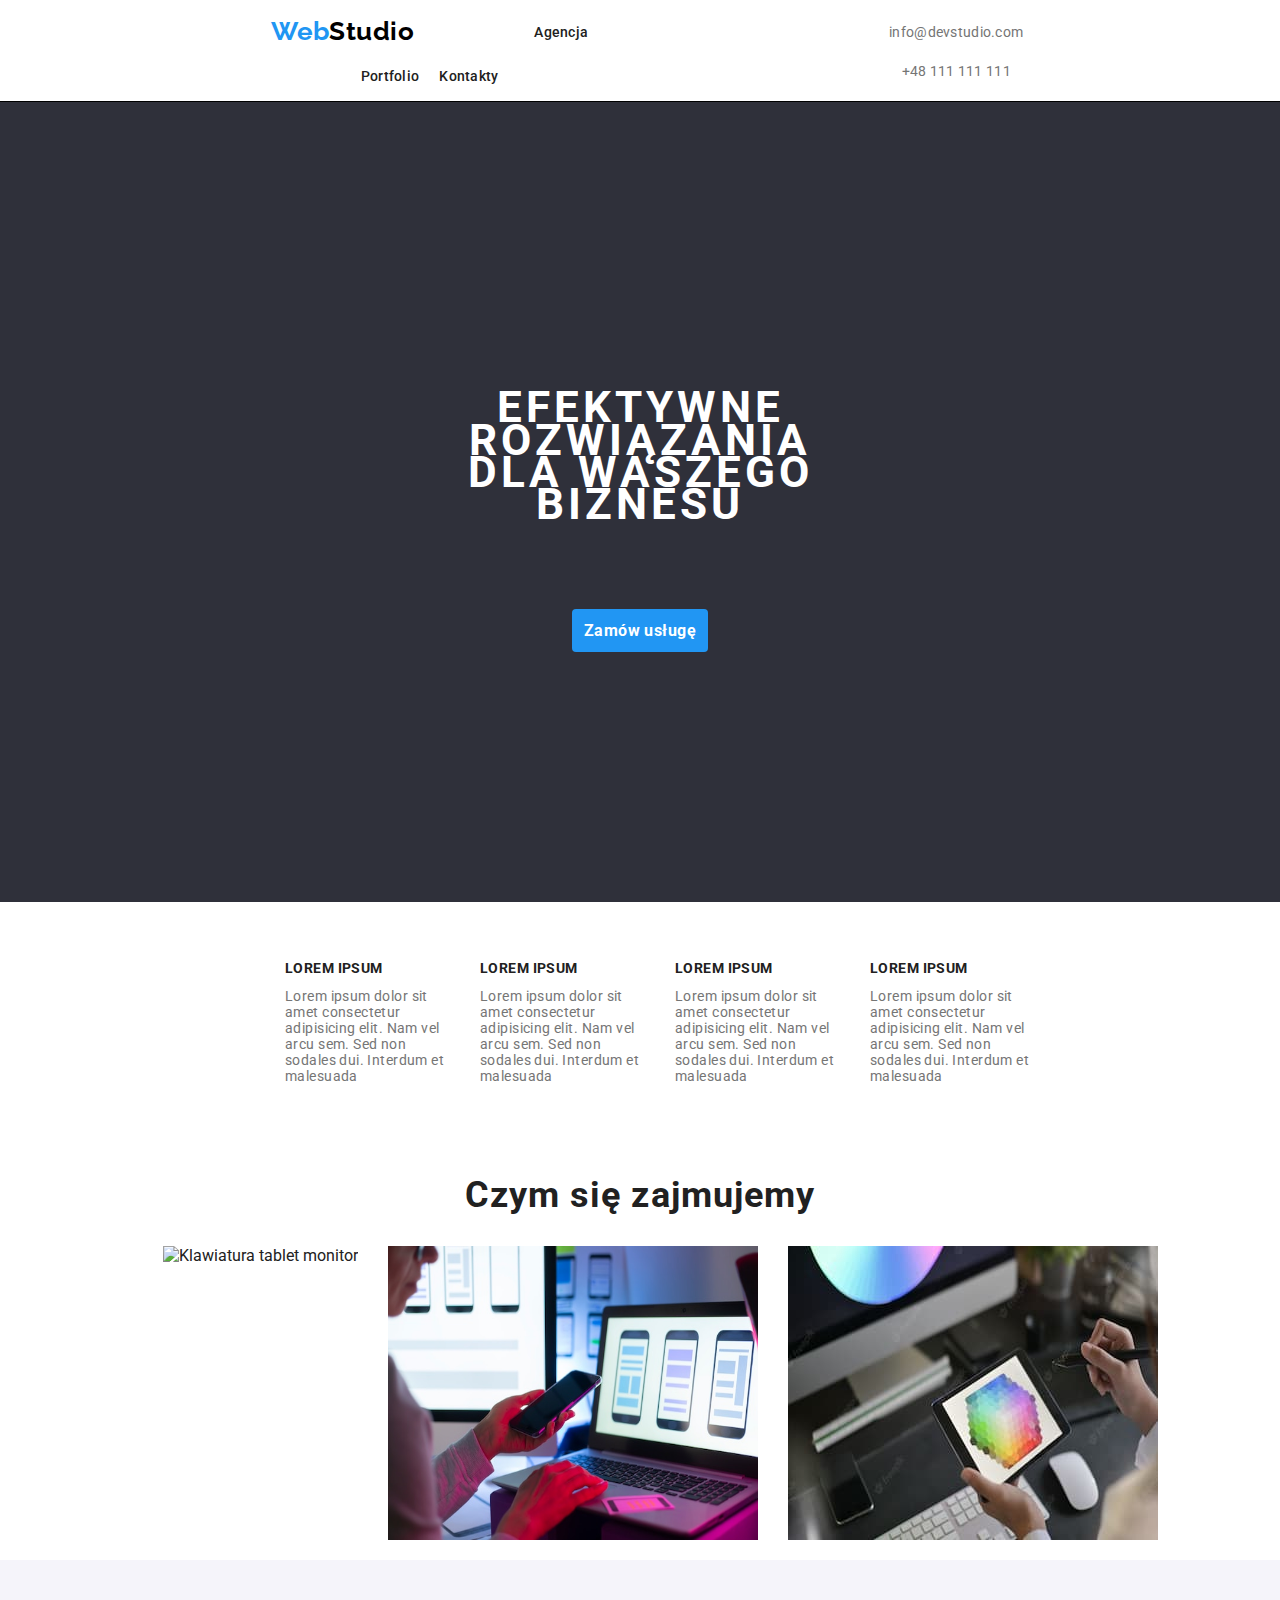
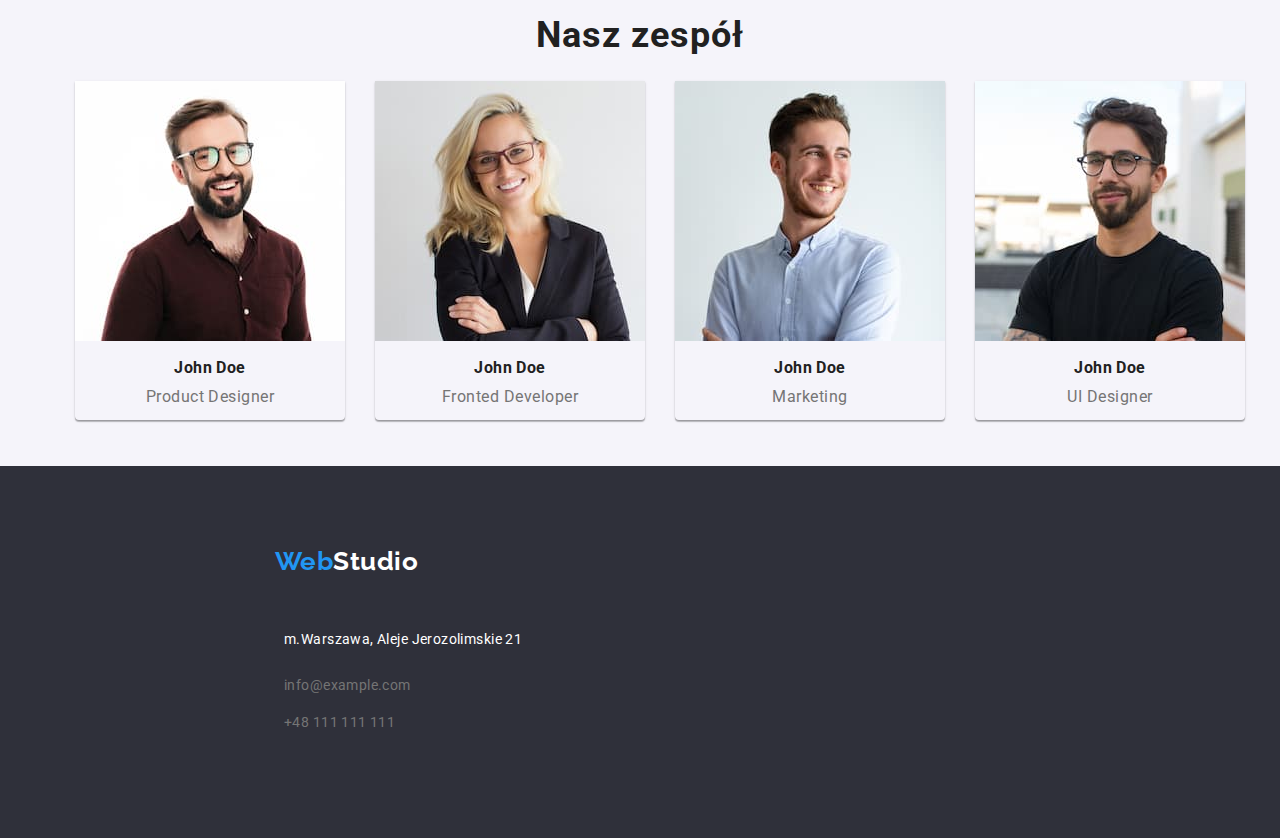
==== index.html @ e56acc0c "Add files via upload" ====
<!DOCTYPE html>
<html lang="pl">
<head>
    <meta charset="UTF-8">
    <meta http-equiv="X-UA-Compatible" content="IE=edge">
    <meta name="viewport" content="width=device-width, initial-scale=1.0">
    <title>Strona główna</title>
    <link rel="stylesheet" href="./css/styles.css" />
<link rel="preconnect" href="https://fonts.googleapis.com">
<link rel="preconnect" href="https://fonts.gstatic.com" crossorigin>
<link href="https://fonts.googleapis.com/css2?family=Raleway:wght@700&family=Roboto:wght@400;500;700;900&display=swap" rel="stylesheet">
</head>
<body>
    <header class="headerclass">
        <ul>
            <li><a class="logoup" href="./index.html">
                   <span class="logoup1">Web</span>
                   <span class="logoup2">Studio</span>
                </a></li>         
            <li><a class="nolinkup11" href="Agencja">Agencja</a></li>
            <li><a class="nolinkup1" href="portfolio.html">Portfolio</a></li>
            <li><a class="nolinkup1" href="kontakty">Kontakty</a></li>
        </ul>
        <ul class="logoright">
            <li><a class="nolinkup2" href="mailto:info@devstudio.com">info@devstudio.com</a></li>
            <li><a class="nolinkup2" href="tel:+48 111 111 111">+48 111 111 111</a></li>
        </ul>
    </header>
    <main>
        <section class="title">
            <div>
                <h1>efektywne rozwiązania dla waszego biznesu</h1>
            </div>
            <div>
                <button type="button">Zamów usługę</button>
            </div>
        </section>
        <section class="lorem">
            <h2>Lorem</h2>
            <ul>
            <li>
                <h3>Lorem ipsum</h3>
                    <p>Lorem ipsum dolor sit amet consectetur adipisicing elit.
                        Nam vel arcu sem. Sed non sodales dui. Interdum et malesuada</p>
            </li>
            <li>
                <h3>Lorem ipsum</h3>
                    <p>Lorem ipsum dolor sit amet consectetur adipisicing elit.
                        Nam vel arcu sem. Sed non sodales dui. Interdum et malesuada</p>
            </li>
            <li>
                <h3>Lorem ipsum</h3>
                    <p>Lorem ipsum dolor sit amet consectetur adipisicing elit.
                         Nam vel arcu sem. Sed non sodales dui. Interdum et malesuada</p>
            </li>
            <li>
                <h3>Lorem ipsum</h3>
                    <p>Lorem ipsum dolor sit amet consectetur adipisicing elit.
                        Nam vel arcu sem. Sed non sodales dui. Interdum et malesuada</p>
            </li>
        </ul>
        </section>
        <section class="imagin">
            <h2>Czym się zajmujemy</h2>
        <ul>
            <li>
                <img
                src="images/pic1.jpg"
                alt="Klawiatura tablet monitor"
                width="370"
                height="294"
        
        />
            </li>
            <li>
                <img
                src="images/pic2.jpg"
                alt="smartfon laptop"
                width="370"
                height="294"
        
        />
            </li>
            <li>
                <img
                src="images/pic3.jpg"
                alt="tablet"
                width="370"
                height="294"
        
        />
            </li>
        </ul>
        </section>
        <section class="teamlist">
            <h2>Nasz zespół</h2>
        <ul>
            <li>
                <img src="images/img1.jpg" 
                    alt="mężczyzna" 
                    width="270"
                    height="260"                  
                    />
                <h3>John Doe</h3>
                <p>Product Designer</p>
            </li>
            <li>
                    <img src="images/img2.jpg" 
                        alt="kobieta" 
                        width="270"
                        height="260"                  
                        />
                    <h3>John Doe</h3>
                    <p>Fronted Developer</p>
            </li>
            <li>
                <img src="images/img3.jpg" 
                    alt="mężczyzna" 
                    width="270"
                    height="260"                  
                    />
                <h3>John Doe</h3>
                <p>Marketing</p>
            </li>
            <li>
                <img src="images/img4.jpg" 
                    alt="mężczyzna" 
                    width="270"
                    height="260"                  
                    />
                <h3>John Doe</h3>
                <p>UI Designer</p>
            </li>
        </ul>
        </section>
    </main>
    
    <footer class="foot">
             <a class="logoup logodown" 
                href="./index.html">
                <span class="logoup1">Web</span>
                <span class="logoup3">Studio</span>
             </a>
        <ul class="logodown2">
            <li><address><p class="addres">m.Warszawa, Aleje Jerozolimskie 21</p></address></li>
            <li><a class="nolinke" href="mailto:info@example.com">info@example.com</a></li>
            <li><a class="nolink" href="tel:+48 111 111 111">+48 111 111 111</a></li>
        </ul>    
    </footer>
</body>
</html>
---- css/styles.css ----
/* body */
/* font-family: 'Raleway', sans-serif; */
/* font-family: 'Roboto', sans-serif; */

body {
    font-family: 'Roboto', sans-serif;
    color: #212121;
    margin: 0;
}


                                        /* header */
header {
    border-bottom: #000000 solid 1px;
}
.headerclass {
    display: flex;
    background-color: #FFFFFF;
    justify-content: space-between;
    align-items: center;
}


.headerclass ul {
    display: flex;
    flex-wrap: wrap;
    list-style: none;
    justify-content: center;
    gap: 20px;
    align-items: center;
    margin-left: 215px;
}
.logoright {
    margin-right: 227px;
}
.logoup {
    font-family: 'Raleway', sans-serif;
    font-size: 26px;
    font-weight: 700;
    text-decoration: none;
    letter-spacing: 0.03rem;
    display: flex;
}
.logoup li {
    text-decoration: none;
}
.logoup1 {
    color: #2196F3;
}
.logoup2 {
    color: #000000;
}
.nolinkup11 {
    margin-left: 100px;
    text-decoration: none;
    color: #212121;
    font-weight: 500;
    font-size: 14px;
    line-height: 0.875px;
    /* line-height: 16px; */
    letter-spacing: 0.02em;

}
.nolinkup1 {
    text-decoration: none;
    color: #212121;
    font-weight: 500;
    font-size: 14px;
    line-height: 0.875px;
    /* line-height: 16px; */
    letter-spacing: 0.02em;
}
.nolinkup2 {
    text-decoration: none;
    color: #757575;
    font-size: 500;
    font-size: 14px;
    line-height: 0.875;
    /* line-height: 16px; */
    letter-spacing: 0.02em;
}
.nolinkup1:hover {
    color: #2196F3;
}
.nolinkup2:hover {
    color: #2196F3;
}

                                    /* FOOTER */

.foot {
    background-color: #2F303A;
    height: 252px;
    padding: 60px;
}
.logodown {
    padding-top: 20px;
    padding-bottom: 20px;
    margin-left: 215px;
}

/* footer a {
   
} */
.foot ul {
    list-style: none;
}
.logoup3 {
    color: #ffffff;
}
.logodown2 {
    margin-left: 215px;
    padding-inline-start: 0;
}
.logodown2 li {
    padding: 9px;
}
.addres {
    color: #FFFFFF;
    font-style: normal;
    font-size: 14px;
    line-height: 0.583;
    /* line-height: 24px; */
    letter-spacing: 0.03em;
}
.nolinke {
    color: #757575;
    font-size: 14px;
    line-height: 0.583;
    /* line-height: 24px; */
    letter-spacing: 0.03em;
    text-decoration: none;
}
.nolink {
    text-decoration: none;
    color: #757575;
    font-size: 14px;
    line-height: 0.583;
    /* line-height: 24px; */
    letter-spacing: 0.03em;
}

                                        /* MAIN */
                                        /* INDEX */
.title {
    background-color: #2F303A;
    justify-content: center;
    text-align: center;
    /* width: 1600px; */
    height: 600px;
    padding-top: 200px;
    
}

.title h1 {
    text-transform: uppercase;
    letter-spacing: 0.25rem;
    /* line-height: 60px; */
    font-size: 44px;
    line-height: 0.73;
    color: #FFFFFF; 
    padding:60px 452px 60px 452px;
    
    /* flex-direction: row;
    text-align:justify; */
    
}
.title button {
    font-size: 16px;
    font-weight: 700;
    color:#FFFFFF;
    background-color: #2196F3;
    cursor: pointer;
    padding: 12px;
    border-radius: 4px;  
    border: none;
    letter-spacing: 0.03em;
    font-family: inherit;
}
                                /* LOREM */
.lorem {
    padding: 30px;
    margin-left: 215px;
    margin-right: 215px;

}
.lorem h2 {
    display: none;
}
.lorem h3 {
    font-size:14px;
    line-height: 0.875;
    /* line-height: 16px; */
    letter-spacing: 0.03em;
    text-transform: uppercase;
}
.lorem ul {
    display: flex;
    text-align: left;
    gap:30px;
    list-style: none;
}
.lorem p {
    color: #757575;
    font-size: 14px;
    letter-spacing: 0.03em;
}

                                /* 2 sekcja */
.imagin {
    text-align: center;
}
.imagin h2 {
    font-size: 36px;
    line-height: 42px;
    letter-spacing: 0.03em;
}
.imagin ul {
    display: flex;
    justify-content: center;
    flex-wrap: wrap;
    gap: 30px;
    list-style: none;
}
                                /* 3 sekcja */
.teamlist {
    background-color: #F5F4FA;
    padding: 30px;
}
.teamlist h2 {
    font-size: 36px;
    line-height: 0.857;
    /* line-height: 42px; */
    letter-spacing: 0.03em;
}
.teamlist ul {
    display: flex;
    justify-content: center;
    text-align: center;
    flex-wrap: wrap;
    gap: 30px;
    list-style: none;
}
.teamlist li {
    box-shadow: 0px 1px 3px rgba(0, 0, 0, 0.12), 0px 1px 1px rgba(0, 0, 0, 0.14), 0px 2px 1px rgba(0, 0, 0, 0.2);
    border-radius: 0px 0px 4px 4px;
}
.teamlist h2 {
    text-align: center;
}
.teamlist h3 {
    font-size: 16px;
    line-height: 0.842;
    /* line-height: 19px; */
    letter-spacing: 0.03em;
}
.teamlist p {
    font-size: 16px;
    line-height: 0.842;
    /* line-height: 19px; */
    letter-spacing: 0.03em;
    color:#757575;
}

                                        /* PORTFOLIO */
.bsection ul {
    display: flex;
    justify-content: center;
    gap: 10px;
    list-style: none;
    padding-top: 80px;
    padding-bottom: 20px;
}
.bsection button {
    font-weight: 500;
    cursor: pointer;
    background-color: #F5F4FA;
    padding: 12px;
    border-radius: 4px;  
    border: none;
    letter-spacing: 0.03em;
    font-family: inherit;
    font-size: 16px;
    line-height: 0.615;
    /* line-height: 26px; */
}
.bsection button:hover {
    background-color: #2196F3;
    color: #FFFFFF;
}
.wrap {
    display: flex;
    /* flex-direction: row; */
    justify-content: center;
    flex-wrap: wrap;
    gap:30px;
    list-style: none;
    padding: 40px 215px 50px 215px;
    /* padding-top: 40px;
    padding-left: 215px;
    padding-right: 215px;
    padding-bottom: 40px; */
}
.wrap li {
    background-color: #ffffff;
    border: 1px solid #EEEEEE;
}
.wrap img {
    background-color: #eeeeee;
}
.wrap h3 {
    margin-left: 30px;
    font-size: 18px;
    /* line-height: 36px; */
    line-height: 0.5;
    letter-spacing: 0.06em;
}
.wrap p {
    margin-left: 30px;
    color: #757575;
    font-size: 16px;
    line-height: 0.533;
    /* line-height: 30px; */
    letter-spacing: 0.03em;
}
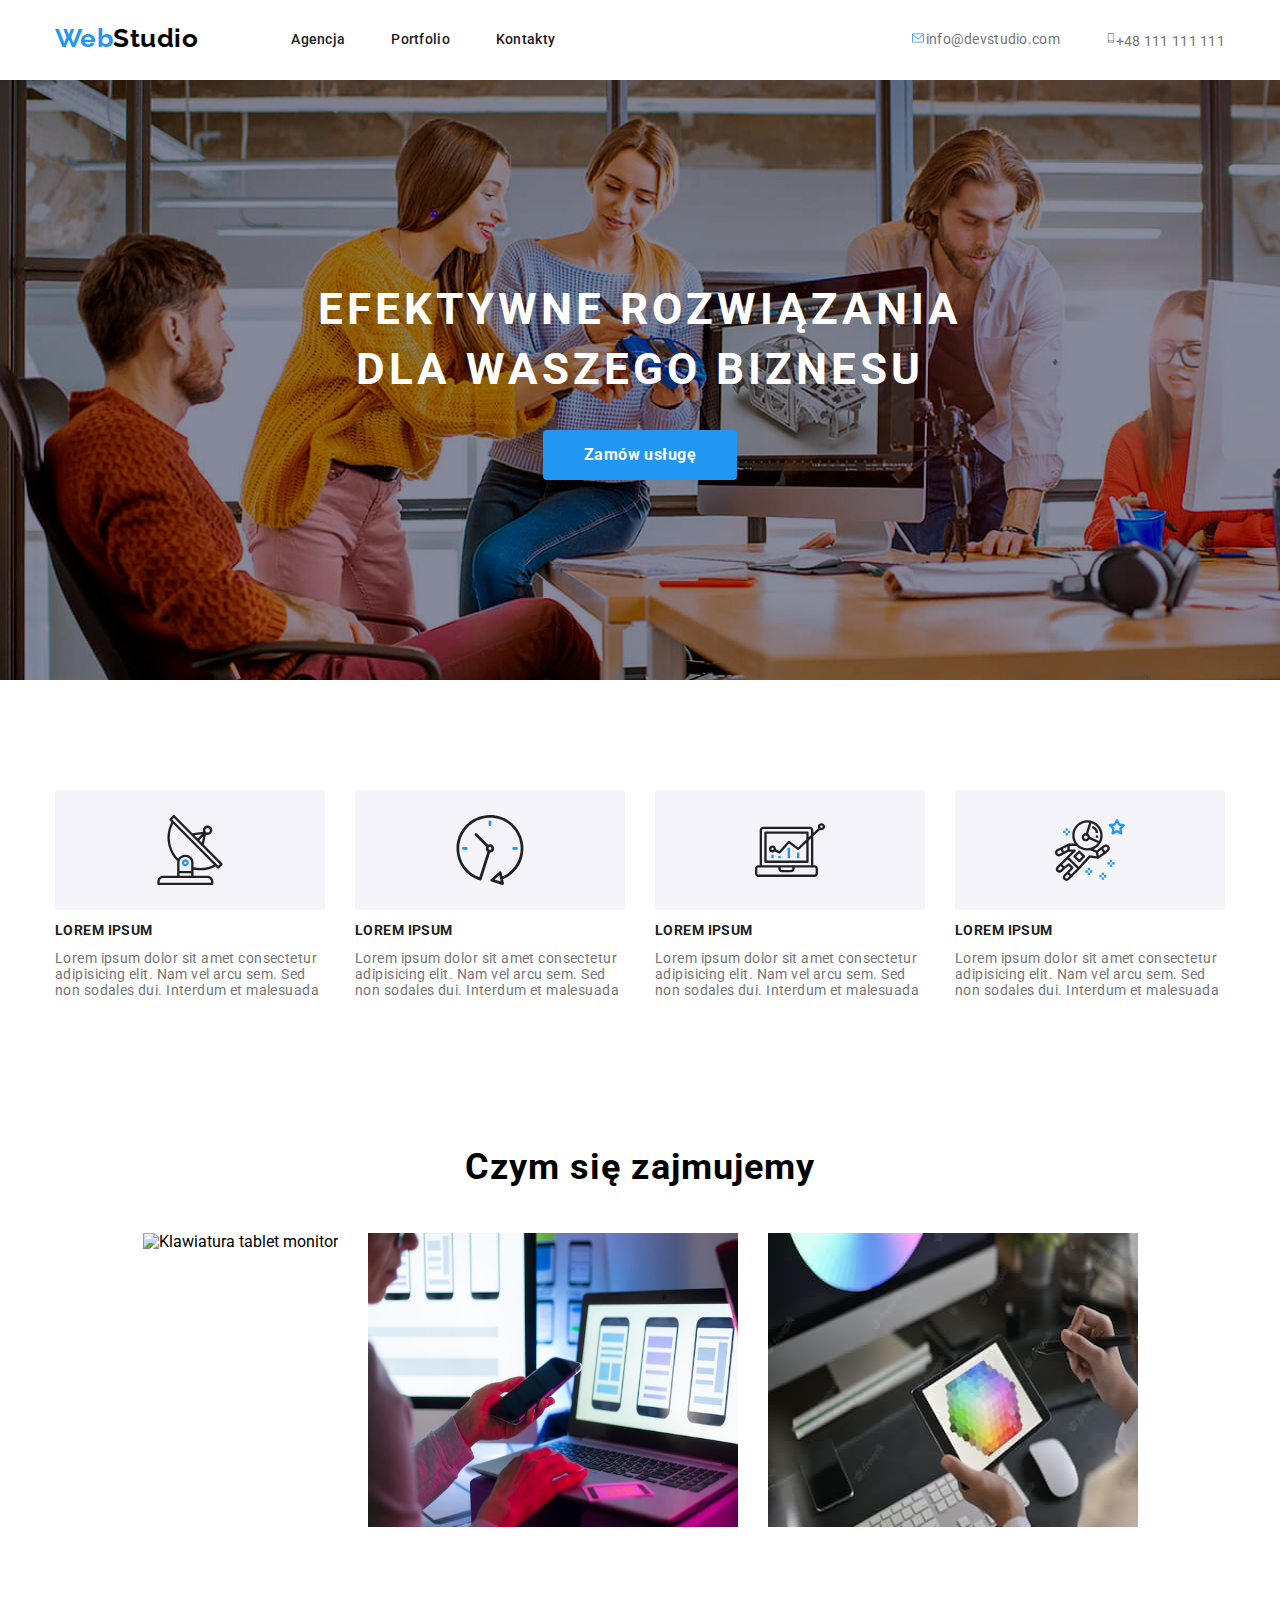
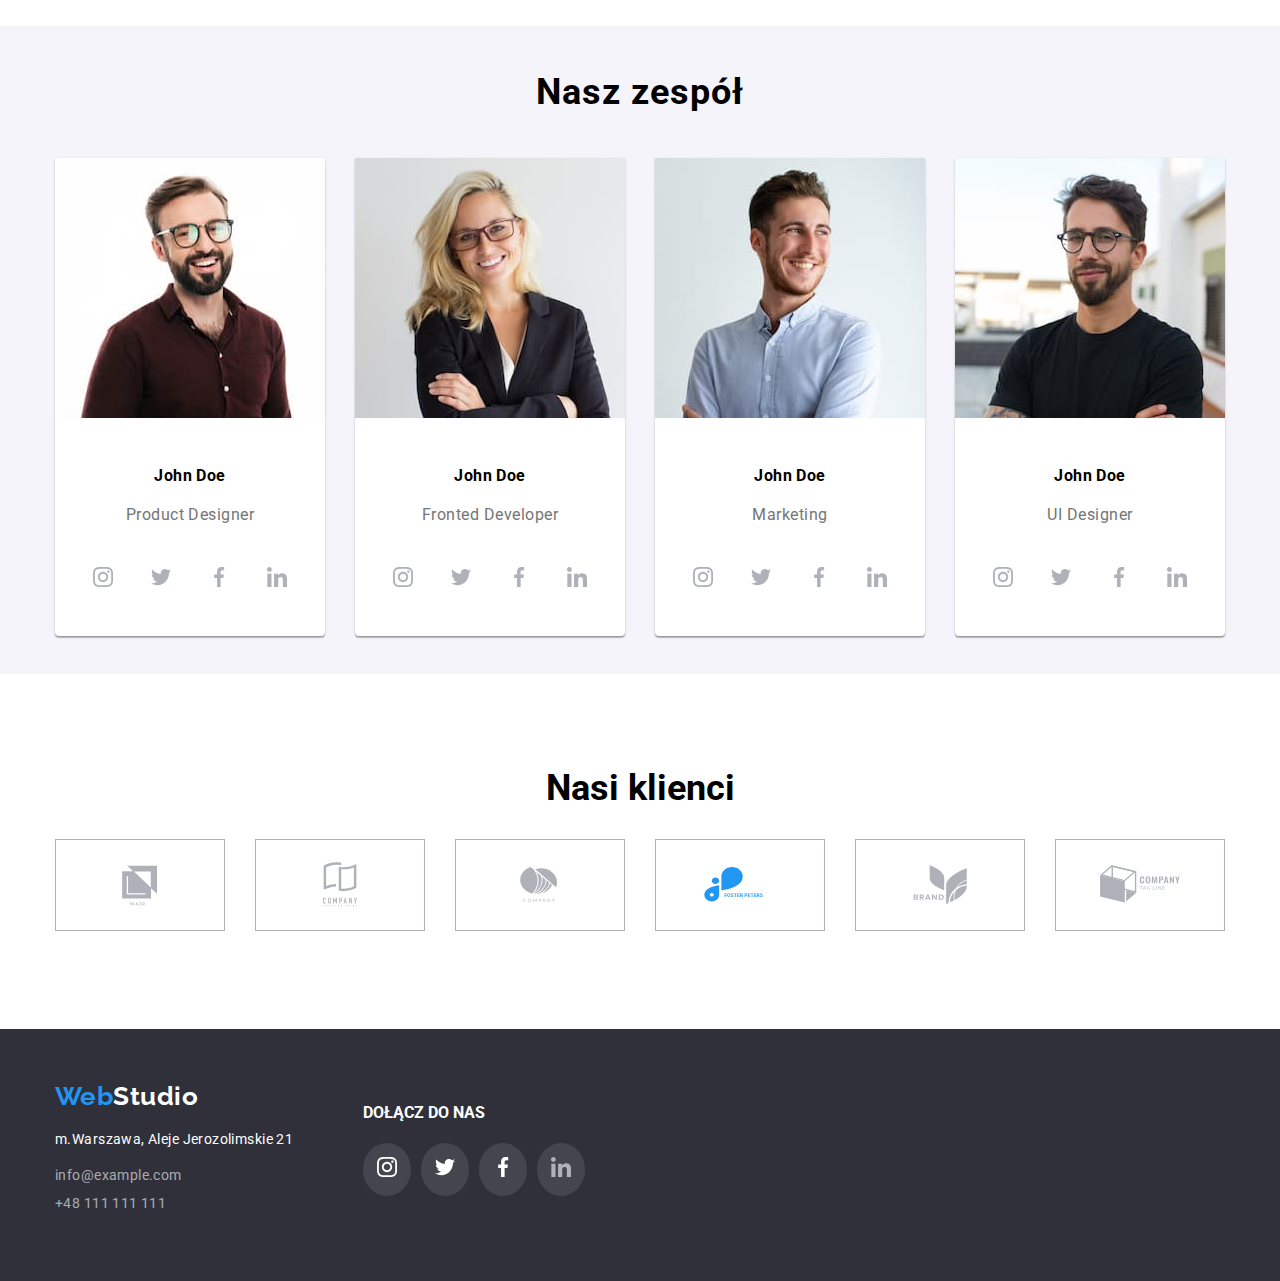
==== commit 476c85d3: "Add files via upload" ====
--- a/index.html
+++ b/index.html
@@ -5,147 +5,240 @@
     <meta http-equiv="X-UA-Compatible" content="IE=edge">
     <meta name="viewport" content="width=device-width, initial-scale=1.0">
     <title>Strona główna</title>
+    <link rel="stylesheet" href="https://cdnjs.cloudflare.com/ajax/libs/modern-normalize/1.0.0/modern-normalize.min.css"/>
     <link rel="stylesheet" href="./css/styles.css" />
 <link rel="preconnect" href="https://fonts.googleapis.com">
 <link rel="preconnect" href="https://fonts.gstatic.com" crossorigin>
 <link href="https://fonts.googleapis.com/css2?family=Raleway:wght@700&family=Roboto:wght@400;500;700;900&display=swap" rel="stylesheet">
 </head>
-<body>
-    <header class="headerclass">
-        <ul>
-            <li><a class="logoup" href="./index.html">
-                   <span class="logoup1">Web</span>
-                   <span class="logoup2">Studio</span>
-                </a></li>         
-            <li><a class="nolinkup11" href="Agencja">Agencja</a></li>
-            <li><a class="nolinkup1" href="portfolio.html">Portfolio</a></li>
-            <li><a class="nolinkup1" href="kontakty">Kontakty</a></li>
-        </ul>
-        <ul class="logoright">
-            <li><a class="nolinkup2" href="mailto:info@devstudio.com">info@devstudio.com</a></li>
-            <li><a class="nolinkup2" href="tel:+48 111 111 111">+48 111 111 111</a></li>
-        </ul>
-    </header>
-    <main>
-        <section class="title">
-            <div>
-                <h1>efektywne rozwiązania dla waszego biznesu</h1>
-            </div>
-            <div>
-                <button type="button">Zamów usługę</button>
-            </div>
-        </section>
-        <section class="lorem">
-            <h2>Lorem</h2>
-            <ul>
-            <li>
-                <h3>Lorem ipsum</h3>
-                    <p>Lorem ipsum dolor sit amet consectetur adipisicing elit.
-                        Nam vel arcu sem. Sed non sodales dui. Interdum et malesuada</p>
-            </li>
-            <li>
-                <h3>Lorem ipsum</h3>
-                    <p>Lorem ipsum dolor sit amet consectetur adipisicing elit.
-                        Nam vel arcu sem. Sed non sodales dui. Interdum et malesuada</p>
-            </li>
-            <li>
-                <h3>Lorem ipsum</h3>
-                    <p>Lorem ipsum dolor sit amet consectetur adipisicing elit.
-                         Nam vel arcu sem. Sed non sodales dui. Interdum et malesuada</p>
-            </li>
-            <li>
-                <h3>Lorem ipsum</h3>
-                    <p>Lorem ipsum dolor sit amet consectetur adipisicing elit.
-                        Nam vel arcu sem. Sed non sodales dui. Interdum et malesuada</p>
-            </li>
-        </ul>
-        </section>
-        <section class="imagin">
-            <h2>Czym się zajmujemy</h2>
-        <ul>
-            <li>
-                <img
-                src="images/pic1.jpg"
-                alt="Klawiatura tablet monitor"
-                width="370"
-                height="294"
-        
-        />
-            </li>
-            <li>
-                <img
-                src="images/pic2.jpg"
-                alt="smartfon laptop"
-                width="370"
-                height="294"
-        
-        />
-            </li>
-            <li>
-                <img
-                src="images/pic3.jpg"
-                alt="tablet"
-                width="370"
-                height="294"
-        
-        />
-            </li>
-        </ul>
-        </section>
-        <section class="teamlist">
-            <h2>Nasz zespół</h2>
-        <ul>
-            <li>
-                <img src="images/img1.jpg" 
-                    alt="mężczyzna" 
-                    width="270"
-                    height="260"                  
-                    />
-                <h3>John Doe</h3>
-                <p>Product Designer</p>
-            </li>
-            <li>
-                    <img src="images/img2.jpg" 
-                        alt="kobieta" 
-                        width="270"
-                        height="260"                  
-                        />
-                    <h3>John Doe</h3>
-                    <p>Fronted Developer</p>
-            </li>
-            <li>
-                <img src="images/img3.jpg" 
-                    alt="mężczyzna" 
-                    width="270"
-                    height="260"                  
-                    />
-                <h3>John Doe</h3>
-                <p>Marketing</p>
-            </li>
-            <li>
-                <img src="images/img4.jpg" 
-                    alt="mężczyzna" 
-                    width="270"
-                    height="260"                  
-                    />
-                <h3>John Doe</h3>
-                <p>UI Designer</p>
-            </li>
-        </ul>
-        </section>
-    </main>
-    
-    <footer class="foot">
-             <a class="logoup logodown" 
-                href="./index.html">
-                <span class="logoup1">Web</span>
-                <span class="logoup3">Studio</span>
-             </a>
-        <ul class="logodown2">
-            <li><address><p class="addres">m.Warszawa, Aleje Jerozolimskie 21</p></address></li>
-            <li><a class="nolinke" href="mailto:info@example.com">info@example.com</a></li>
-            <li><a class="nolink" href="tel:+48 111 111 111">+48 111 111 111</a></li>
-        </ul>    
-    </footer>
+<body>   
+     <header>
+        <section class="headcont">
+            <div class="container">
+                <div class="headerdiv">
+                    <div class="headdiv">
+                        <nav class="head1">
+                            <a class="logoup nolink" href="./index.html">
+                                <span class="logoup11">Web</span>
+                                <span class="logoup12">Studio</span>
+                            </a>
+                            <ul>             
+                                <li><a class="logoup2 nolink" href="Agencja">Agencja</a></li>
+                                <li><a class="logoup2 nolink" href="portfolio.html">Portfolio</a></li>
+                                <li><a class="logoup2 nolink" href="kontakty">Kontakty</a></li>
+                            </ul>
+                        </nav>
+                    </div>
+                    <div class="headdiv">
+                        <nav class="head2">
+                            <ul class="head2list">
+                                <li><svg width="16px" height="12px"><use href="./images/icons.svg#icon-envelope"></use></svg><a class="logoup3 nolink" href="mailto:info@devstudio.com">info@devstudio.com</a></li>
+                                <li><svg width="10px" height="16px"><use href="./images/icons.svg#icon-smartphone"></use></svg><a class="logoup3 nolink" href="tel:+48 111 111 111">+48 111 111 111</a></li>
+                            </ul>
+                        </nav>
+                    </div>
+                </div>
+            </div>
+        </section>
+     </header>
+     <main>
+        <section class="sec1">
+            <div class="container">
+                <div class="div1sec1">
+                    <div class="div1box">
+                        <h1>efektywne rozwiązania dla waszego biznesu</h1>
+                        <button type="button">Zamów usługę</button>
+                    </div>
+                </div>
+            </div>
+        </section>
+        <section class="loremlistcont">
+            <div class="container">
+                <div class="loremlist">
+                    <h2>h2niewidocznyh2</h2>
+                    <ul>
+                        <li>
+                            <div class="lorembox">
+                                <svg width="70px" height="70px"><use href="./images/icons.svg#icon-antenna"></use></svg>
+                            </div>
+                            <h3>Lorem ipsum</h3>
+                            <p>Lorem ipsum dolor sit amet consectetur adipisicing elit.
+                                Nam vel arcu sem. Sed non sodales dui. Interdum et malesuada</p>
+                        </li>
+                        <li>
+                            <div class="lorembox">
+                                <svg width="70px" height="70px"><use href="./images/icons.svg#icon-clock"></use></svg>
+                            </div>
+                            <h3>Lorem ipsum</h3>
+                            <p>Lorem ipsum dolor sit amet consectetur adipisicing elit.
+                                Nam vel arcu sem. Sed non sodales dui. Interdum et malesuada</p>
+                        </li>
+                        <li>
+                            <div class="lorembox">
+                                <svg width="70px" height="70px"><use href="./images/icons.svg#icon-diagram"></use></svg>
+                            </div>
+                            <h3>Lorem ipsum</h3>
+                            <p>Lorem ipsum dolor sit amet consectetur adipisicing elit.
+                                Nam vel arcu sem. Sed non sodales dui. Interdum et malesuada</p>
+                        </li>
+                        <li>
+                            <diV class="lorembox">
+                                <svg width="70px" height="70px"><use href="./images/icons.svg#icon-astronaut"></use></svg>
+                            </diV>
+                            <h3>Lorem ipsum</h3>
+                            <p>Lorem ipsum dolor sit amet consectetur adipisicing elit.
+                                Nam vel arcu sem. Sed non sodales dui. Interdum et malesuada</p>
+                        </li>
+                    </ul>
+                </div>
+            </div>
+        </section>
+        <section class="loremimg">
+            <div class="container">
+                <div class="loremimgdiv">
+                    <h2>Czym się zajmujemy</h2>
+                    <ul>
+                        <li>
+                            <img
+                            src="images/pic1.jpg"
+                            alt="Klawiatura tablet monitor"
+                            width="370"
+                            height="294"
+                            />
+                        </li>
+                        <li>
+                            <img
+                            src="images/pic2.jpg"
+                            alt="smartfon laptop"
+                            width="370"
+                            height="294"
+                            />
+                        </li>
+                        <li>
+                            <img
+                            src="images/pic3.jpg"
+                            alt="tablet"
+                            width="370"
+                            height="294"
+                            />
+                        </li>
+                    </ul>
+                </div>
+            </div>
+        </section>
+        <section class="teamcont">
+            <div class="container">
+                <div class="teamdiv">
+                    <h2>Nasz zespół</h2>
+                    <ul class="teamdivdown">
+                        <li>
+                            <img src="images/img1.jpg" 
+                                alt="mężczyzna" 
+                                width="270"
+                                height="260"                  
+                            />
+                            <h3>John Doe</h3>
+                            <p>Product Designer</p>
+                            <ul class="teamdivsvg">
+                                <li><svg width="20px" height="20px"><use href="./images/icons.svg#icon-instagram"></use></svg></li>
+                                <li><svg width="20px" height="20px"><use href="./images/icons.svg#icon-twitter"></use></svg></li>
+                                <li><svg width="20px" height="20px"><use href="./images/icons.svg#icon-facebook"></use></svg></li>
+                                <li><svg width="20px" height="20px"><use href="./images/icons.svg#icon-linkedin"></use></svg></li>
+                            </ul>
+                        </li>
+                        <li>
+                            <img src="images/img2.jpg" 
+                                alt="kobieta" 
+                                width="270"
+                                height="260"                  
+                            />
+                            <h3>John Doe</h3>
+                            <p>Fronted Developer</p>
+                            <ul class="teamdivsvg">
+                                <li><svg width="20px" height="20px"><use href="./images/icons.svg#icon-instagram"></use></svg></li>
+                                <li><svg width="20px" height="20px"><use href="./images/icons.svg#icon-twitter"></use></svg></li>
+                                <li><svg width="20px" height="20px"><use href="./images/icons.svg#icon-facebook"></use></svg></li>
+                                <li><svg width="20px" height="20px"><use href="./images/icons.svg#icon-linkedin"></use></svg></li>
+                            </ul>
+                        </li>
+                        <li>
+                            <img src="images/img3.jpg" 
+                                alt="mężczyzna" 
+                                width="270"
+                                height="260"                  
+                            />
+                            <h3>John Doe</h3>
+                            <p>Marketing</p>
+                            <ul class="teamdivsvg">
+                                <li><svg width="20px" height="20px"><use href="./images/icons.svg#icon-instagram"></use></svg></li>
+                                <li><svg width="20px" height="20px"><use href="./images/icons.svg#icon-twitter"></use></svg></li>
+                                <li><svg width="20px" height="20px"><use href="./images/icons.svg#icon-facebook"></use></svg></li>
+                                <li><svg width="20px" height="20px"><use href="./images/icons.svg#icon-linkedin"></use></svg></li>
+                            </ul>
+                        </li>
+                        <li>
+                            <img src="images/img4.jpg" 
+                                alt="mężczyzna" 
+                                width="270"
+                                height="260"                  
+                            />
+                            <h3>John Doe</h3>
+                            <p>UI Designer</p>
+                            <ul class="teamdivsvg">
+                                <li><svg width="20px" height="20px"><use href="./images/icons.svg#icon-instagram"></use></svg></li>
+                                <li><svg width="20px" height="20px"><use href="./images/icons.svg#icon-twitter"></use></svg></li>
+                                <li><svg width="20px" height="20px"><use href="./images/icons.svg#icon-facebook"></use></svg></li>
+                                <li><svg width="20px" height="20px"><use href="./images/icons.svg#icon-linkedin"></use></svg></li>
+                            </ul>
+                        </li>
+                    </ul>
+                </div>
+            </div>
+        </section>
+        <section class="castomerscont">
+            <div class="container">
+                <div class="castomerscontdiv">
+                    <h2>Nasi klienci</h2>
+                    <ul>
+                        <li><svg width="170px" height="92px"><use href="./images/icons.svg#logo1"></use></svg></li>
+                        <li><svg width="170px" height="92px"><use href="./images/icons.svg#icon-Logo2"></use></svg></li>
+                        <li><svg width="170px" height="92px"><use href="./images/icons.svg#icon-Logo3"></use></svg></li>
+                        <li><svg width="170px" height="92px"><use href="./images/icons.svg#icon-Logo4"></use></svg></li>
+                        <li><svg width="170px" height="92px"><use href="./images/icons.svg#icon-Logo5"></use></svg></li>
+                        <li><svg width="170px" height="92px"><use href="./images/icons.svg#icon-Logo6"></use></svg></li>
+                    </ul>
+                </div>
+            </div>
+        </section>
+     </main>
+     <footer>
+        <section class="footcont">
+            <div class="container">
+                <div class="footdiv">
+                    <div class="footdivone">
+                        <a class="logodown nolink" href="./index.html">
+                            <span class="logodown11">Web</span>
+                            <span class="logodown12">Studio</span>
+                        </a>
+                        <ul class="logodownlist">
+                            <li><address><p class="logodown2 downaddres nolink">m.Warszawa, Aleje Jerozolimskie 21</p></address></li>
+                            <li><a class="logodown2 downkontakt nolink" href="mailto:info@example.com">info@example.com</a></li>
+                            <li><a class="logodown2 downkontakt nolink" href="tel:+48 111 111 111">+48 111 111 111</a></li>
+                        </ul>
+                    </div>
+                    <div class="footdivtwo">
+                        <h4>dołącz do nas</h4>
+                        <ul class="">
+                            <li><svg width="20px" height="20px"><use href="./images/icons.svg#icon-instagram2"></use></svg></li>
+                            <li><svg width="20px" height="20px"><use href="./images/icons.svg#icon-twitter2"></use></svg></li>
+                            <li><svg width="20px" height="20px"><use href="./images/icons.svg#icon-facebook2"></use></svg></li>
+                            <li><svg width="20px" height="20px"><use href="./images/icons.svg#icon-linkedin"></use></svg></li>
+                        </ul>
+                    </div>
+                </div>
+            </div>
+        </section>
+
+     </footer>
 </body>
 </html>--- a/css/styles.css
+++ b/css/styles.css
@@ -1,77 +1,81 @@
-/* body */
-/* font-family: 'Raleway', sans-serif; */
-/* font-family: 'Roboto', sans-serif; */
-
-body {
-    font-family: 'Roboto', sans-serif;
-    color: #212121;
-    margin: 0;
-}
-
-
-                                        /* header */
-header {
-    border-bottom: #000000 solid 1px;
-}
-.headerclass {
-    display: flex;
-    background-color: #FFFFFF;
+.container {
+    margin: 0 auto;
+    inline-size: 100%;
+    max-inline-size: 1200px;
+    padding: 0 15px;
+}
+
+                        /* HEADER  */
+
+
+.nolink {
+    text-decoration: none;
+}
+.headcont {
+    /* background-color: aqua; */
+    height: 80px;
+    display: flex;
+    align-items: center;
+    
+}
+.headerdiv {
+    display: flex;
     justify-content: space-between;
-    align-items: center;
-}
-
-
-.headerclass ul {
-    display: flex;
-    flex-wrap: wrap;
-    list-style: none;
-    justify-content: center;
-    gap: 20px;
-    align-items: center;
-    margin-left: 215px;
+    font-family: 'Roboto', sans-serif;
+}
+.headdiv {
+    /* background-color:bisque; */
+    /* display: inline; */
+    /* display: flex; */
+}
+.headdiv ul {
+    list-style: none;
+    padding: 0;
+    display: flex;
+    gap: 46px;
+    text-decoration: none;
+}
+.logohead {
+    text-decoration: none;
 }
 .logoright {
-    margin-right: 227px;
+    text-decoration: none;
+}
+
+.head1 {
+    display: flex;
+    align-items: center;
+    /* flex-direction: row; */
+    /* align-items: baseline; */
+    gap: 93px;
+    
+}
+.head2 {
+    
 }
 .logoup {
     font-family: 'Raleway', sans-serif;
     font-size: 26px;
     font-weight: 700;
-    text-decoration: none;
     letter-spacing: 0.03rem;
     display: flex;
 }
-.logoup li {
-    text-decoration: none;
-}
-.logoup1 {
+
+.logoup11 {
     color: #2196F3;
 }
+.logoup12 {
+    color: #000000;
+}
 .logoup2 {
-    color: #000000;
-}
-.nolinkup11 {
-    margin-left: 100px;
-    text-decoration: none;
     color: #212121;
     font-weight: 500;
     font-size: 14px;
     line-height: 0.875px;
     /* line-height: 16px; */
     letter-spacing: 0.02em;
-
-}
-.nolinkup1 {
-    text-decoration: none;
-    color: #212121;
-    font-weight: 500;
-    font-size: 14px;
-    line-height: 0.875px;
-    /* line-height: 16px; */
-    letter-spacing: 0.02em;
-}
-.nolinkup2 {
-    text-decoration: none;
+}
+.logoup3 {
     color: #757575;
     font-size: 500;
     font-size: 14px;
@@ -79,197 +83,411 @@
     /* line-height: 16px; */
     letter-spacing: 0.02em;
 }
-.nolinkup1:hover {
+.logoup2:hover {
     color: #2196F3;
 }
-.nolinkup2:hover {
+.logoup3:hover {
     color: #2196F3;
 }
 
-                                    /* FOOTER */
-
-.foot {
+
+                        /* FOOTER  */
+
+
+
+.footcont {
+    height: 252px;
     background-color: #2F303A;
-    height: 252px;
-    padding: 60px;
+    display: flex;
+    /* justify-content:left; */
+    align-items: center;
+}
+.footdiv {
+    font-family: 'Roboto', sans-serif;
+    /* background-color: blueviolet; */
+    display: flex;
+    gap: 70px;
+    
+
+}
+
+.footdivone {
+    /* background-color: blanchedalmond; */
 }
 .logodown {
-    padding-top: 20px;
-    padding-bottom: 20px;
-    margin-left: 215px;
-}
-
-/* footer a {
-   
-} */
-.foot ul {
-    list-style: none;
-}
-.logoup3 {
+    font-family: 'Raleway', sans-serif;
+    font-size: 26px;
+    font-weight: 700;
+    letter-spacing: 0.03rem;
+    display: flex;
+}
+
+.logodown11 {
+    color: #2196F3;
+}
+.logodown12 {
     color: #ffffff;
 }
-.logodown2 {
-    margin-left: 215px;
-    padding-inline-start: 0;
-}
-.logodown2 li {
-    padding: 9px;
-}
-.addres {
-    color: #FFFFFF;
+.logodownlist li {
+    margin-top: 9px;
+}
+.downaddres {
+    color: #ffffff;
     font-style: normal;
+    font-size: 14px;
+    line-height: 1.71;
+    /* line-height: 24px; */
+    letter-spacing: 0.03em;
+
+}
+.downkontakt {
+    color: rgba(255, 255, 255, 0.6);
     font-size: 14px;
     line-height: 0.583;
     /* line-height: 24px; */
     letter-spacing: 0.03em;
-}
-.nolinke {
-    color: #757575;
-    font-size: 14px;
-    line-height: 0.583;
-    /* line-height: 24px; */
-    letter-spacing: 0.03em;
+
+}
+.logodown2:hover {
+    color: #2196F3;
+}
+.footdivone ul {
+    list-style: none;
     text-decoration: none;
-}
-.nolink {
-    text-decoration: none;
-    color: #757575;
-    font-size: 14px;
-    line-height: 0.583;
-    /* line-height: 24px; */
-    letter-spacing: 0.03em;
-}
-
-                                        /* MAIN */
-                                        /* INDEX */
-.title {
-    background-color: #2F303A;
-    justify-content: center;
+    padding: 0;
+}
+
+.footdivtwo {
+    /* background-color: coral; */
+}
+.footdivtwo h4 {
+    text-transform: uppercase;
+    color: #ffffff;
+}
+.footdivtwo ul {
+    list-style: none;
+    padding: 0;
+    display: flex;
+    gap: 10px;
+}
+.footdivtwo li {    
+    padding: 14px;
+    /* border: 1px solid red; */
+    border-radius: 50%;
+    background-color: rgba(255, 255, 255, 0.1);
+}
+.footdivtwo li:hover {
+    background-color: #2196F3;
+}
+
+.footdivtwo svg {
+    
+}
+.footdown li {}
+
+
+
+
+                        /* MAIN  */
+
+                        /* SEKCJA 1 */
+
+.sec1 {
+    /* background-color: dimgray; */
+    background: #2F303A;
+    background-image: url(/images/imgback.jpg);
+    background-size: cover;
+    background-repeat: no-repeat;
+    /* background-color: rgba(47, 48, 58, 1); */
+    height: 600px;
+    display: flex;
+    align-items: center;
+    justify-content: center;
+}
+
+
+.div1sec1 {
     text-align: center;
-    /* width: 1600px; */
-    height: 600px;
-    padding-top: 200px;
-    
-}
-
-.title h1 {
+    align-items: center;
+}
+.div1box {
+    align-items: center;
+    font-family: 'Roboto', sans-serif;
+    /* max-width: 696px; */
+}
+.div1sec1 h1 {
+
     text-transform: uppercase;
     letter-spacing: 0.25rem;
     /* line-height: 60px; */
     font-size: 44px;
-    line-height: 0.73;
+    line-height: 1.36;
     color: #FFFFFF; 
-    padding:60px 452px 60px 452px;
-    
-    /* flex-direction: row;
-    text-align:justify; */
-    
-}
-.title button {
+    margin: 0 auto 30px auto;
+    max-inline-size: 696px;
+}
+.div1sec1 button {
     font-size: 16px;
     font-weight: 700;
     color:#FFFFFF;
     background-color: #2196F3;
     cursor: pointer;
-    padding: 12px;
+    padding: 10px 41px;
     border-radius: 4px;  
     border: none;
     letter-spacing: 0.03em;
     font-family: inherit;
-}
-                                /* LOREM */
-.lorem {
-    padding: 30px;
-    margin-left: 215px;
-    margin-right: 215px;
-
-}
-.lorem h2 {
+    line-height:1.875;
+}
+
+
+                        /* SEKCJA 2 */
+
+
+
+
+
+
+.loremlistcont {
+    /* background-color: beige; */
+    display: flex;
+    justify-content: center;
+    align-items: center;
+    margin-top: 94px;
+    /* margin-bottom: 94px; */
+}
+.loremlist {
+    font-family: 'Roboto', sans-serif;
+    /* display: block; */
+    
+}
+.loremlist h2 {
     display: none;
-}
-.lorem h3 {
+
+}
+.loremlist ul {
+    /* background-color: #486548; */
+    list-style: none;
+    display: flex;
+    padding: 0;
+    gap: 30px;
+}
+.loremlist h3 {
+    color: #212121;
     font-size:14px;
     line-height: 0.875;
     /* line-height: 16px; */
     letter-spacing: 0.03em;
     text-transform: uppercase;
-}
-.lorem ul {
-    display: flex;
-    text-align: left;
-    gap:30px;
-    list-style: none;
-}
-.lorem p {
+    /* margin-block-end: 10px; */
+}
+.loremlist p {
     color: #757575;
     font-size: 14px;
     letter-spacing: 0.03em;
-}
-
-                                /* 2 sekcja */
-.imagin {
+
+}
+.loremlist li {
+    /* background-color: #457812; */
+    /* width: 270px; */
+
+}
+
+.lorembox {
+    /* background-color: #254721; */
+    display: flex;
+    justify-content: center;
+    align-items: center;
+    width: 270px;
+    height: 120px;
+    background: #F5F4FA;
+    border-radius: 4px;
+}
+
+
+
+                        /* SEKCJA 3 */
+
+
+
+.loremimg {
+    margin-top: 94px;
+    /* background-color:darkgrey; */
+    display: flex;
+    justify-content: center;
+}
+.loremimgdiv {
+    /* background-color: gold; */
+    font-family: 'Roboto', sans-serif;
     text-align: center;
 }
-.imagin h2 {
+.loremimgdiv h2 {
     font-size: 36px;
-    line-height: 42px;
-    letter-spacing: 0.03em;
-}
-.imagin ul {
-    display: flex;
-    justify-content: center;
-    flex-wrap: wrap;
+    /* line-height: 42px; */
+    line-height: 0.857;
+    letter-spacing: 0.03em;
+    margin-block-end: 50px;
+}
+.loremimgdiv ul {
+    list-style: none;
+    display: flex;
+    justify-content: center;
     gap: 30px;
-    list-style: none;
-}
-                                /* 3 sekcja */
-.teamlist {
-    background-color: #F5F4FA;
-    padding: 30px;
-}
-.teamlist h2 {
+    padding: 0;
+    margin-bottom: 94px;
+}
+
+
+
+
+
+                        /* SEKCJA 4 */
+
+
+
+
+.teamcont {
+    /* background-color: blanchedalmond; */
+    background: #F5F4FA;
+    display: flex;
+    justify-content: center;
+    align-items: center;
+    height: 648px;
+}
+.teamdiv {
+    /* margin-block: 94px; */
+    /* background-color: rgb(121, 45, 45); */
+    font-family: 'Roboto', sans-serif;
+}
+.teamdivdown {
+    gap: 30px;
+}
+.teamdiv h2 {
+    text-align: center;
     font-size: 36px;
     line-height: 0.857;
     /* line-height: 42px; */
     letter-spacing: 0.03em;
-}
-.teamlist ul {
-    display: flex;
-    justify-content: center;
-    text-align: center;
-    flex-wrap: wrap;
-    gap: 30px;
-    list-style: none;
-}
-.teamlist li {
+    margin-block-end: 50px;
+}
+.teamdiv ul {
+    list-style: none;
+    display: flex;
+    justify-content: center;
+    /* gap: 30px; */
+    padding: 0;
+}
+
+.teamdiv li {
     box-shadow: 0px 1px 3px rgba(0, 0, 0, 0.12), 0px 1px 1px rgba(0, 0, 0, 0.14), 0px 2px 1px rgba(0, 0, 0, 0.2);
     border-radius: 0px 0px 4px 4px;
-}
-.teamlist h2 {
+    background-color: #ffffff;
     text-align: center;
 }
-.teamlist h3 {
+
+.teamdiv h3 {
     font-size: 16px;
     line-height: 0.842;
     /* line-height: 19px; */
     letter-spacing: 0.03em;
-}
-.teamlist p {
+    padding-top: 30px;
+    padding-bottom: 10px;
+}
+.teamdiv p {
     font-size: 16px;
     line-height: 0.842;
     /* line-height: 19px; */
     letter-spacing: 0.03em;
     color:#757575;
-}
-
-                                        /* PORTFOLIO */
+    padding-bottom: 16px;
+}
+
+.teamdivsvg {
+    /* background-color: cadetblue; */
+    margin-bottom: 30px; 
+    gap: 10px;
+}
+.teamdivsvg li {
+    /* border: 1px solid rgb(152, 146, 158); */
+    border-radius: 50%;
+    padding: 14px;
+    box-shadow: none;
+    }
+.teamdivsvg li:hover {
+    background-color: #2196F3;
+}
+.teamdivsvg svg:hover {
+    
+
+}
+
+
+
+
+
+
+
+
+
+                        /* SEKCJA 5 */
+.castomerscont {
+    /* background-color: aquamarine; */
+    font-family: 'Roboto', sans-serif;
+    /* height: 350px; */
+    display: flex;
+    justify-content: center;
+    align-items: center;
+}
+.castomerscontdiv {
+    /* background-color: azure; */
+    text-align: center;
+    margin: 94px 0;
+}
+.castomerscontdiv h2 {
+    font-size: 36px;
+}
+.castomerscontdiv ul {
+    /* background-color: bisque; */
+    list-style: none;
+    padding: 0;
+    display: flex;
+    justify-content: space-between;
+}
+.castomerscontdiv svg {
+    border:1px solid #AFB1B8;
+}
+.castomerscontdiv svg:hover {
+    border: solid 1px #2196F3;
+    fill: #2196F3;
+}
+
+
+
+
+
+                            /* PORTFOLIO  */
+
+
+                            /* SEKCJA 1  */
+
+
+/* .booooo
+.opppp
+.ppppppppppp
+.lllllllll */
+.bsection {
+    font-family: 'Roboto', sans-serif;
+
+}
 .bsection ul {
     display: flex;
     justify-content: center;
     gap: 10px;
     list-style: none;
-    padding-top: 80px;
-    padding-bottom: 20px;
+    /* padding-block-start: 80px;
+    padding-block-end: 20px; */
+    margin-top: 94px;
+    margin-bottom: 50px;
 }
 .bsection button {
     font-weight: 500;
@@ -288,39 +506,56 @@
     background-color: #2196F3;
     color: #FFFFFF;
 }
+.bsection button:focus {
+    box-shadow: 0px 3px 1px rgba(0, 0, 0, 0.1), 0px 1px 2px rgba(0, 0, 0, 0.08), 0px 2px 2px rgba(0, 0, 0, 0.12);
+}
+
 .wrap {
-    display: flex;
-    /* flex-direction: row; */
-    justify-content: center;
+    /* background-color: antiquewhite; */
+    display: flex;
+    font-family: 'Roboto', sans-serif;
+}
+.wrap ul {
+    display: flex;
     flex-wrap: wrap;
-    gap:30px;
-    list-style: none;
-    padding: 40px 215px 50px 215px;
-    /* padding-top: 40px;
-    padding-left: 215px;
-    padding-right: 215px;
-    padding-bottom: 40px; */
+    margin-bottom: 94px;
+    list-style: none;
+    padding: 0;
+    gap: 30px;
 }
 .wrap li {
+    flex-basis: calc(100%/3);
+    margin-bottom: 30px;
+    max-width: 370px;        
+
+}
+.wrap li:hover {
+    box-shadow: 0px 1px 1px rgba(0, 0, 0, 0.12), 0px 4px 4px rgba(0, 0, 0, 0.06), 1px 4px 6px rgba(0, 0, 0, 0.16);
+}
+.portimg {
+    width: 370px;
+    height: 294px;
+}                     
+.wraptext {
     background-color: #ffffff;
     border: 1px solid #EEEEEE;
-}
-.wrap img {
-    background-color: #eeeeee;
+    width: 370px;
+    height: 110px;
+    padding: 20px 24px 20px 24px;
 }
 .wrap h3 {
-    margin-left: 30px;
+    /* margin-inline-start: 30px; */
     font-size: 18px;
     /* line-height: 36px; */
     line-height: 0.5;
     letter-spacing: 0.06em;
+    /* margin-bottom: 4px; */
 }
 .wrap p {
-    margin-left: 30px;
+    /* margin-inline-start: 30px; */
     color: #757575;
     font-size: 16px;
     line-height: 0.533;
     /* line-height: 30px; */
     letter-spacing: 0.03em;
-}
-
+}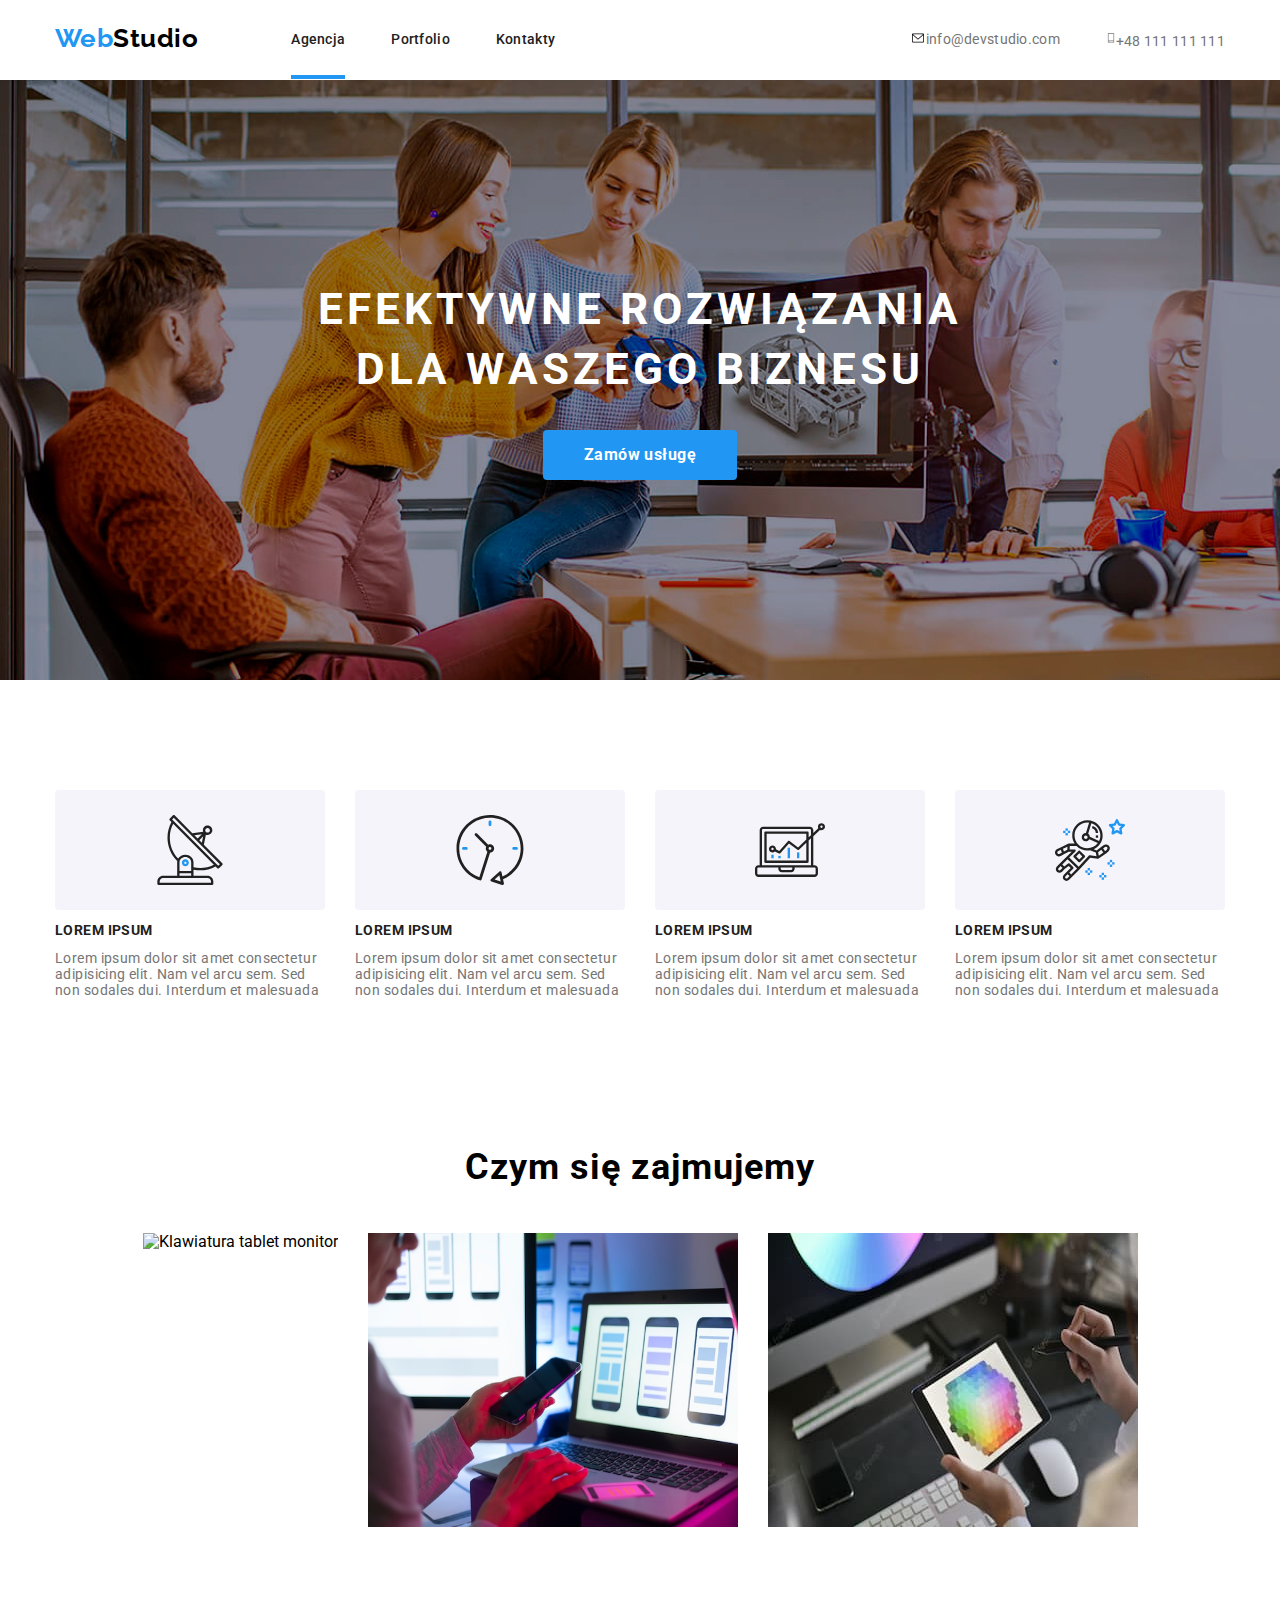
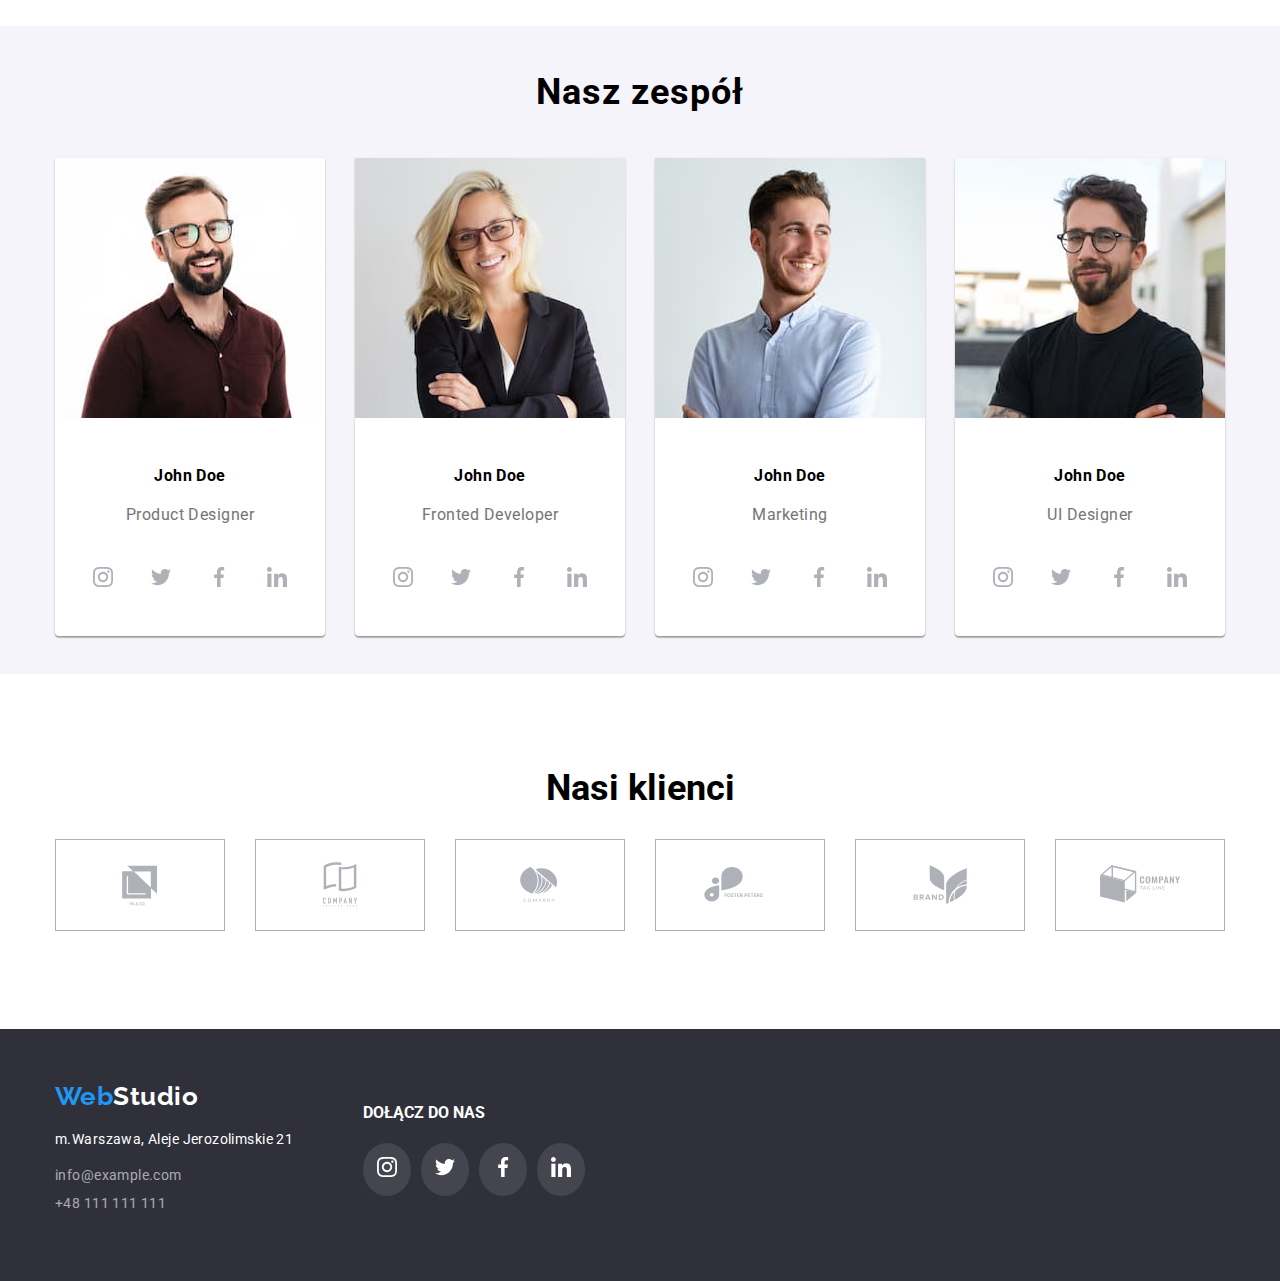
==== commit 1524d191: "Add files via upload" ====
--- a/index.html
+++ b/index.html
@@ -23,7 +23,7 @@
                                 <span class="logoup12">Studio</span>
                             </a>
                             <ul>             
-                                <li><a class="logoup2 nolink" href="Agencja">Agencja</a></li>
+                                <li><a class="logoup2 nolink nolink-line" href="Agencja">Agencja</a></li>
                                 <li><a class="logoup2 nolink" href="portfolio.html">Portfolio</a></li>
                                 <li><a class="logoup2 nolink" href="kontakty">Kontakty</a></li>
                             </ul>
@@ -32,8 +32,8 @@
                     <div class="headdiv">
                         <nav class="head2">
                             <ul class="head2list">
-                                <li><svg width="16px" height="12px"><use href="./images/icons.svg#icon-envelope"></use></svg><a class="logoup3 nolink" href="mailto:info@devstudio.com">info@devstudio.com</a></li>
-                                <li><svg width="10px" height="16px"><use href="./images/icons.svg#icon-smartphone"></use></svg><a class="logoup3 nolink" href="tel:+48 111 111 111">+48 111 111 111</a></li>
+                                <li class="nolink-mail"><svg width="16px" height="12px"><use href="./images/icons.svg#icon-envelope"></use></svg><a class="logoup3 nolink" href="mailto:info@devstudio.com">info@devstudio.com</a></li>
+                                <li><svg width="10px" height="16px"><use href="./images/icons.svg#icon-smartphone"></use></svg><a class="logoup3 nolink tel-link" href="tel:+48 111 111 111">+48 111 111 111</a></li>
                             </ul>
                         </nav>
                     </div>
@@ -232,7 +232,7 @@
                             <li><svg width="20px" height="20px"><use href="./images/icons.svg#icon-instagram2"></use></svg></li>
                             <li><svg width="20px" height="20px"><use href="./images/icons.svg#icon-twitter2"></use></svg></li>
                             <li><svg width="20px" height="20px"><use href="./images/icons.svg#icon-facebook2"></use></svg></li>
-                            <li><svg width="20px" height="20px"><use href="./images/icons.svg#icon-linkedin"></use></svg></li>
+                            <li><svg width="20px" height="20px"><use href="./images/icons.svg#icon-linkedin2"></use></svg></li>
                         </ul>
                     </div>
                 </div>
--- a/css/styles.css
+++ b/css/styles.css
@@ -1,3 +1,10 @@
+/* KOLORY  */
+:root {
+    --color1: rgba(175, 177, 184, 1);
+    --color-blue: rgba(33, 150, 243, 1);
+}
+
+
 .container {
     margin: 0 auto;
     inline-size: 100%;
@@ -10,6 +17,17 @@
 
 .nolink {
     text-decoration: none;
+    position: relative;
+}
+.nolink-line::after {
+    content:"";
+    position: absolute;
+    background-color: var(--color-blue);
+    left: 0;
+    width: 100%;
+    height: 4px;
+    bottom: -32px;
+
 }
 .headcont {
     /* background-color: aqua; */
@@ -89,6 +107,19 @@
 .logoup3:hover {
     color: #2196F3;
 }
+.nolink-mail {
+    /* gap: 30px; */
+    /* position: relative; */
+}
+/* .nolink-mail::before {
+    content: url();
+    position: absolute;
+    width: 16px;
+    height: 12px;
+    background-image: url(/images/icons.svg#icon-envelope);
+    fill:#000000;
+    background-color: #757575;
+} */
 
 
                         /* FOOTER  */
@@ -415,11 +446,18 @@
     }
 .teamdivsvg li:hover {
     background-color: #2196F3;
-}
-.teamdivsvg svg:hover {
-    
-
-}
+    fill: #ffffff;
+}
+.teamdivsvg li:hover svg {
+    fill: #ffffff;
+}
+.teamdivsvg svg {
+    fill: #AFB1B8;
+}
+/* .teamdivsvg svg:hover {
+    fill: #FFFFFF;
+    fill: blueviolet;
+} */
 
 
 
@@ -455,10 +493,12 @@
 }
 .castomerscontdiv svg {
     border:1px solid #AFB1B8;
+    fill: #AFB1B8;
 }
 .castomerscontdiv svg:hover {
     border: solid 1px #2196F3;
-    fill: #2196F3;
+    fill: var(--color-blue);
+    /* fill: #2196f3; */
 }
 
 
@@ -509,7 +549,7 @@
 .bsection button:focus {
     box-shadow: 0px 3px 1px rgba(0, 0, 0, 0.1), 0px 1px 2px rgba(0, 0, 0, 0.08), 0px 2px 2px rgba(0, 0, 0, 0.12);
 }
-
+                                /* SEKCJA 2  */
 .wrap {
     /* background-color: antiquewhite; */
     display: flex;
@@ -533,8 +573,15 @@
     box-shadow: 0px 1px 1px rgba(0, 0, 0, 0.12), 0px 4px 4px rgba(0, 0, 0, 0.06), 1px 4px 6px rgba(0, 0, 0, 0.16);
 }
 .portimg {
+    position: relative;
     width: 370px;
     height: 294px;
+    /* overflow: hidden; */
+}
+.portimg:hover .overlay {
+    transform: translatex(0);
+    background-color: #2196F3;
+    /* background-color: blueviolet; */
 }                     
 .wraptext {
     background-color: #ffffff;
@@ -558,4 +605,22 @@
     line-height: 0.533;
     /* line-height: 30px; */
     letter-spacing: 0.03em;
+}
+
+.overlay {
+    position: absolute;
+  top: 0;
+  left: 0;
+  width: 100%;
+  height: 100%;
+
+  transform: translatex(-100%);
+  transition: transform 250ms ease;
+}
+.overlay > p {
+    font-size: 24px;
+    font-family: 'Times New Roman', Times, serif;
+    line-height: 30px;
+    color: #ffffff;
+
 }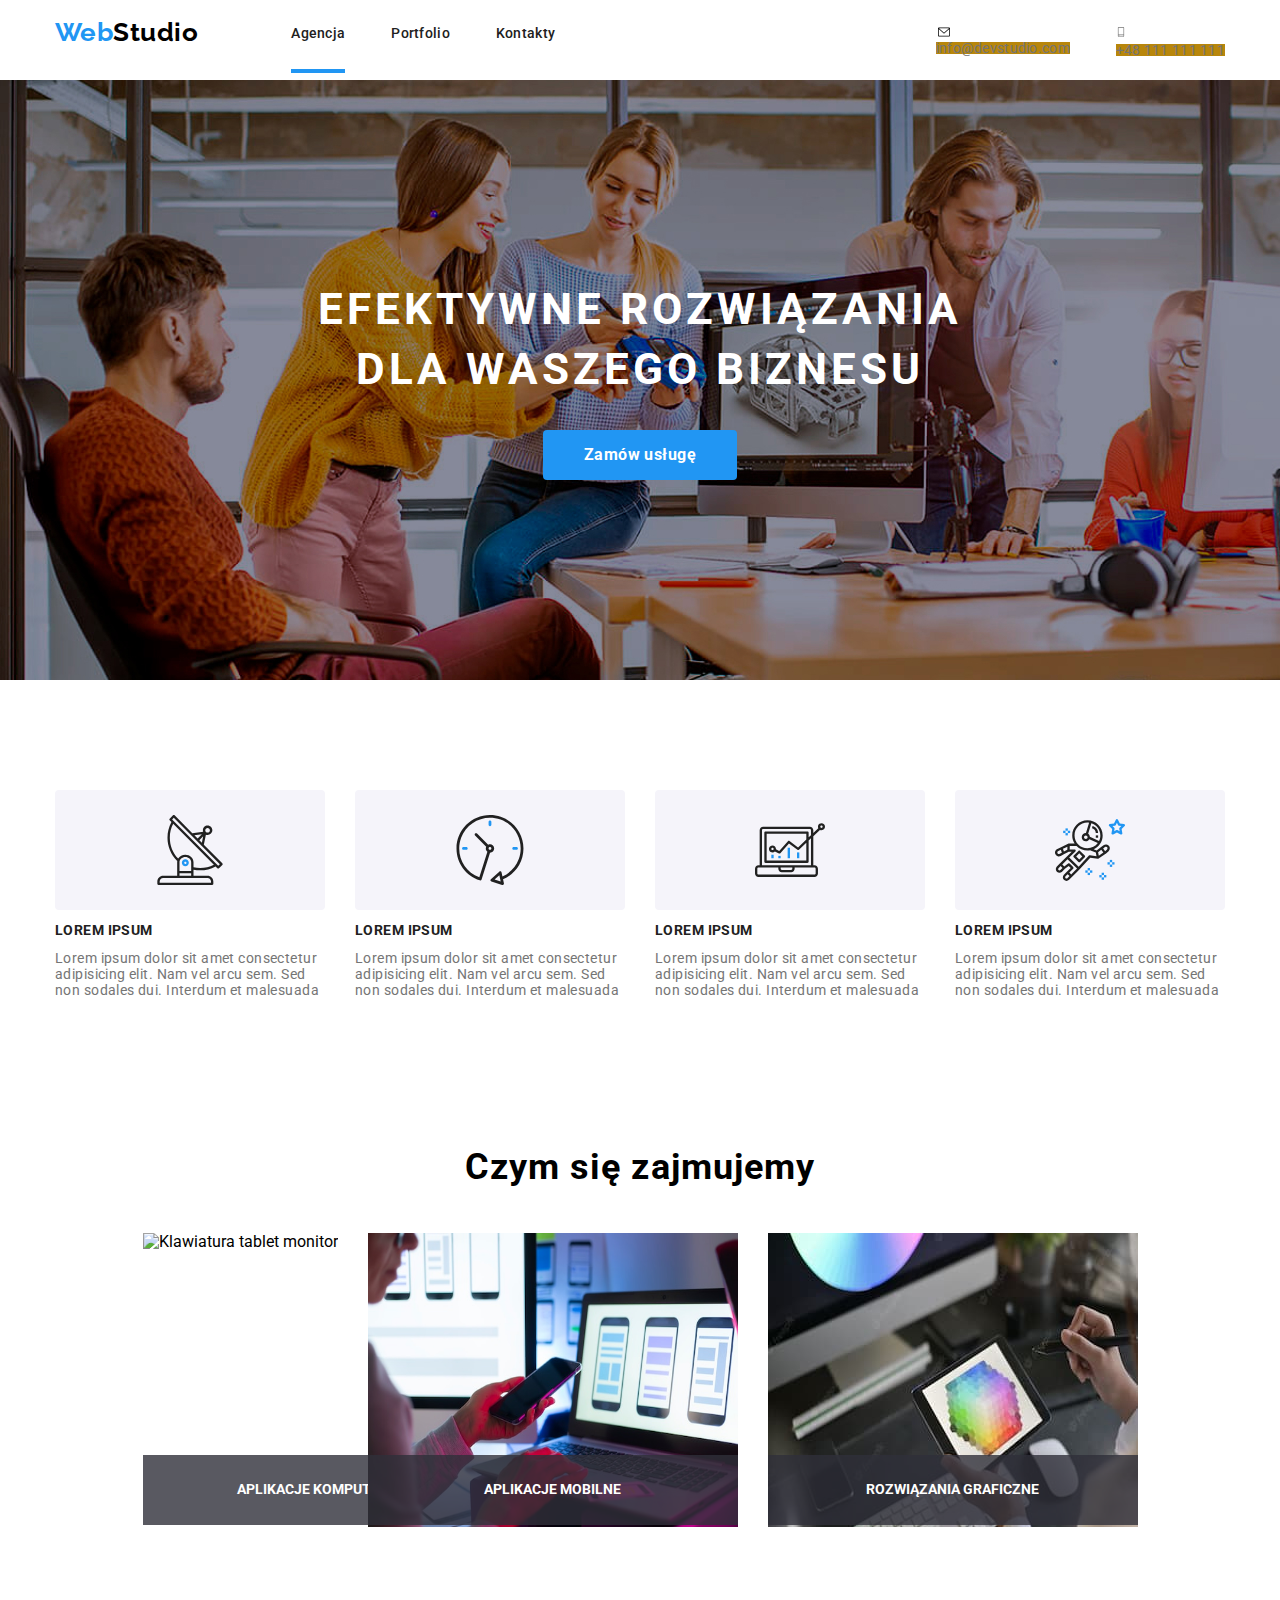
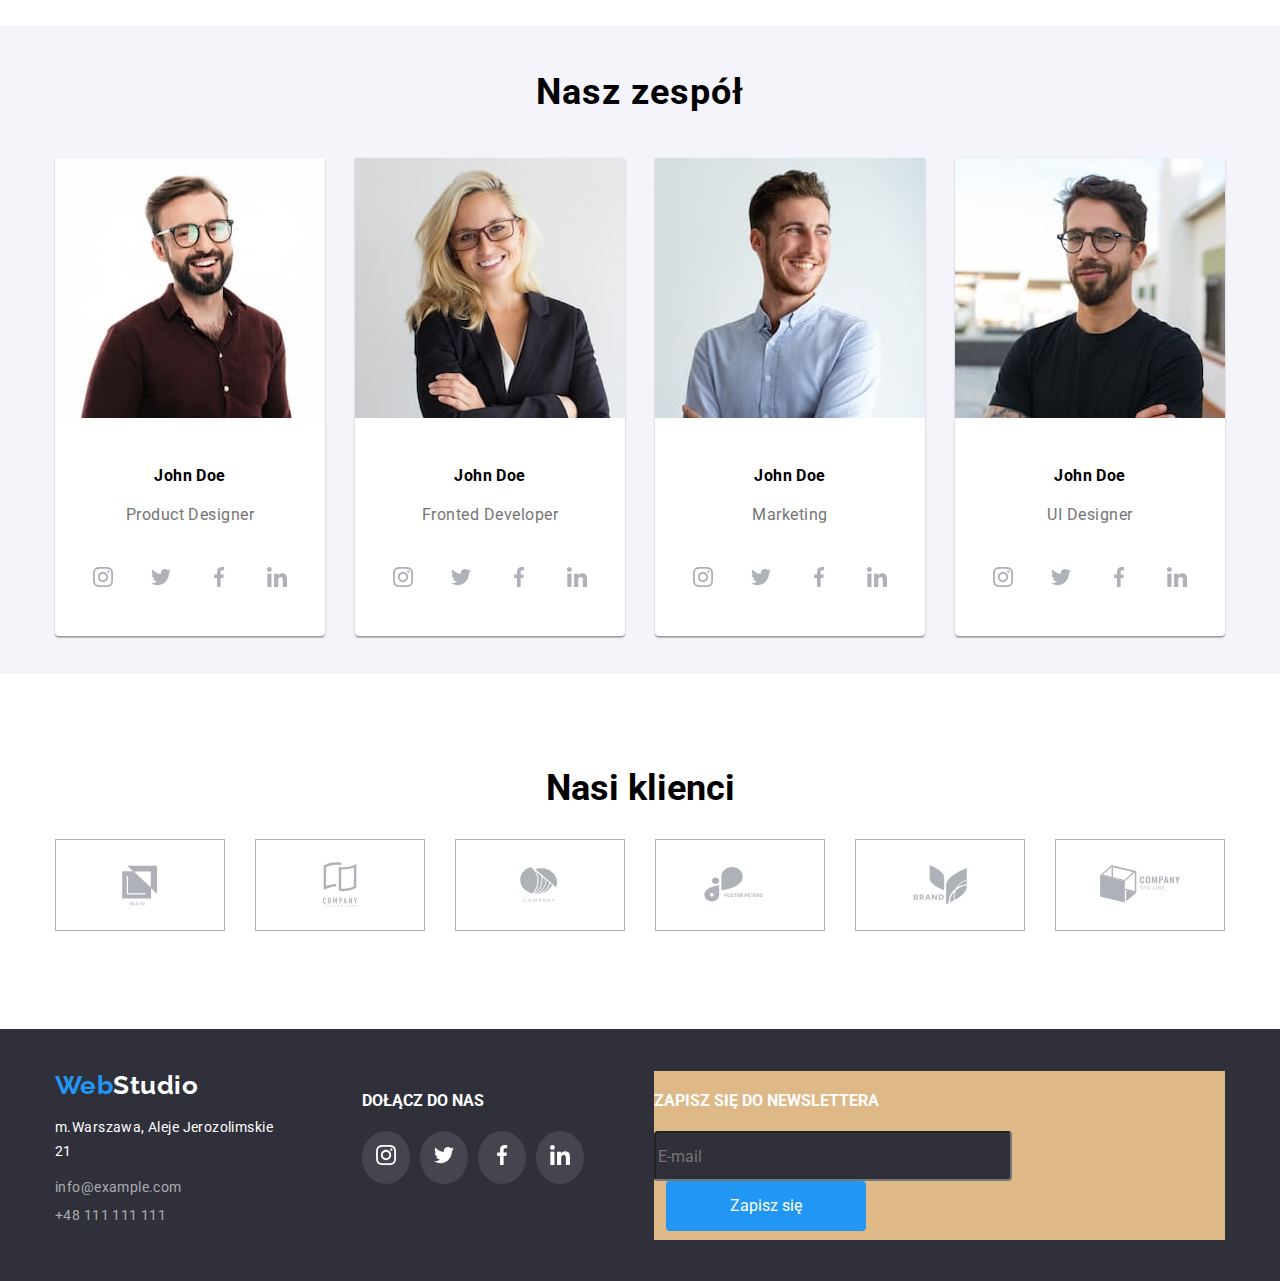
==== commit f9af843e: "Add files via upload" ====
--- a/index.html
+++ b/index.html
@@ -47,7 +47,79 @@
                 <div class="div1sec1">
                     <div class="div1box">
                         <h1>efektywne rozwiązania dla waszego biznesu</h1>
-                        <button type="button">Zamów usługę</button>
+                        <button class="sec1-button" type="button" data-modal-open>Zamów usługę</button>
+                        <div class="backdrop is-hidden" data-modal>
+                            <div class="modal">
+                                <button class="modal-button-close" data-modal-close><span><svg width="11px" height="11px"><use href="/images/icons.svg#icon-vector"></use></svg></span></button>
+                                <div class="modal-head">
+                                    <h2>Zostaw swoje dane w formularzu poniżej</h2>
+                                </div>                            
+                                <div class="modal-one-div">
+                                    <ul>
+                                        <li>
+                                            <form class="form-one">
+                                                <fieldset class="fieldset">
+                                                    <label class="label-one" for="name">Imię</label>
+                                                    <svg class="label-one-svg" width="12px" height="12px"><use href="/images/icons.svg#icon-vector-name"></use></svg>
+                                                    <input class="input-one"
+                                                        type="text"
+                                                        placeholder=""
+                                                        id="name"
+                                                    />
+                                                </fieldset>
+                                            </form>
+                                        </li>
+                                        <li>
+                                            <form class="form-one">
+                                                <fieldset class="fieldset">
+                                                    <label class="label-one" for="name">Telefon</label>
+                                                    <svg class="label-one-svg" width="13px" height="13px"><use href="/images/icons.svg#icon-vector-phone"></use></svg>
+                                                    <input class="input-one"
+                                                        type="text"
+                                                        placeholder=""
+                                                        id="name"
+                                                    />
+                                                </fieldset>
+                                            </form>
+                                        </li>
+                                        <li>
+                                            <form class="form-one">
+                                                <fieldset class="fieldset">
+                                                    <label class="label-one" for="name">Email</label>
+                                                    <svg class="label-one-svg" width="15px" height="12px"><use href="/images/icons.svg#icon-vector-mail"></use></svg>
+                                                    <input class="input-one"
+                                                        type="text"
+                                                        placeholder=""
+                                                         id="name"
+                                                    />
+                                                </fieldset>
+                                            </form>
+                                        </li>
+                                        <li>
+                                            <form class="form-one">
+                                                <fieldset class="fieldset-sec">
+                                                    <label class="label-one" for="name">Komentarz</label>
+                                                    <input class="input-sec"
+                                                        type="text"
+                                                        placeholder="Wprowadź tekst"
+                                                         id="name"
+                                                    />
+                                                </fieldset>
+                                            </form>
+                                        </li>
+                                    </ul>
+                                </div>
+                                <div class="modal-two-div">
+                                    <ul>
+                                        <li><input type="checkbox"/></li>
+                                        <li><p>oświadczam iz akceptuję<span>regulamin</span>i<span>poiltykę prywatności.</span></p></li>
+                                    </ul>
+                                </div>
+                                <div class="modal-three-div">
+                                    <button width="50px" height="200px">Wyślij</button>
+                                </div>                                
+                            </div>
+                        </div>
                     </div>
                 </div>
             </div>
@@ -105,6 +177,9 @@
                             width="370"
                             height="294"
                             />
+                            <div class="lorem-img-foot">
+                                <h3>aplikacje komputerowe</h3>
+                            </div>
                         </li>
                         <li>
                             <img
@@ -113,6 +188,9 @@
                             width="370"
                             height="294"
                             />
+                            <div class="lorem-img-foot">
+                                <h3>aplikacje mobilne</h3>
+                            </div>
                         </li>
                         <li>
                             <img
@@ -121,6 +199,9 @@
                             width="370"
                             height="294"
                             />
+                            <div class="lorem-img-foot">
+                                <h3>rozwiązania graficzne</h3>
+                            </div>
                         </li>
                     </ul>
                 </div>
@@ -235,10 +316,20 @@
                             <li><svg width="20px" height="20px"><use href="./images/icons.svg#icon-linkedin2"></use></svg></li>
                         </ul>
                     </div>
+                    <div class="foot-div-three">
+                        <h4>zapisz się do newslettera</h4>
+                        <input
+                        type=""
+                        placeholder="E-mail"
+                        id="">
+                        <button class="foot-div-three-button">Zapisz się</button>
+
+                    </div>
                 </div>
             </div>
         </section>
 
      </footer>
+     <script src="./js/modal.js"></script>
 </body>
 </html>--- a/css/styles.css
+++ b/css/styles.css
@@ -69,7 +69,16 @@
     
 }
 .head2 {
+    /* background-color: darkslateblue; */
     
+}
+.head2list {
+    /* background-color: cornsilk; */
+    /* display: flex;
+    display: inline-flex;
+    justify-content: center;
+    align-items: center; 
+    margin-right: 10px; */
 }
 .logoup {
     font-family: 'Raleway', sans-serif;
@@ -94,12 +103,15 @@
     letter-spacing: 0.02em;
 }
 .logoup3 {
+    background-color: darkgoldenrod;
     color: #757575;
     font-size: 500;
     font-size: 14px;
     line-height: 0.875;
     /* line-height: 16px; */
     letter-spacing: 0.02em;
+    display: flex;
+    align-items: center;
 }
 .logoup2:hover {
     color: #2196F3;
@@ -108,9 +120,17 @@
     color: #2196F3;
 }
 .nolink-mail {
+    /* display: flex; */
+
+    /* background-color: darkseagreen; */
     /* gap: 30px; */
     /* position: relative; */
 }
+/* .nolink-mail::after {
+    background-color: darkred;
+    width: 100%;
+    height: 100%;
+} */
 /* .nolink-mail::before {
     content: url();
     position: absolute;
@@ -217,6 +237,34 @@
 .footdown li {}
 
 
+.foot-div-three {
+    background-color: burlywood;
+}
+.foot-div-three h4 {
+    text-transform: uppercase;
+    color: #ffffff;
+}
+.foot-div-three input {
+    width: 358px;
+    height: 50px;
+    border-radius: 4px;
+    /* border-color: aqua; */
+    background-color:#2F303A;
+}
+.foot-div-three-button {
+    width: 200px;
+    height: 50px;
+    background-color: rgba(33, 150, 243, 1);
+    color: rgba(255, 255, 255, 1);
+    font-weight: 700px;
+    font-size: 16px;
+    line-height: 0.53;
+    border-radius: 4px;
+    border: 0;
+    margin-left: 12px;
+    position: relative;
+}
+
 
 
                         /* MAIN  */
@@ -242,7 +290,7 @@
     align-items: center;
 }
 .div1box {
-    align-items: center;
+    /* align-items: center; */
     font-family: 'Roboto', sans-serif;
     /* max-width: 696px; */
 }
@@ -257,7 +305,7 @@
     margin: 0 auto 30px auto;
     max-inline-size: 696px;
 }
-.div1sec1 button {
+.sec1-button {
     font-size: 16px;
     font-weight: 700;
     color:#FFFFFF;
@@ -272,6 +320,167 @@
 }
 
 
+
+
+
+
+
+             /* MODAL  */
+.backdrop {
+    position: fixed;
+    left: 0;
+    top: 0;
+    width: 100%;
+    height: 100%;
+    background-color: rgba(0 0 0/ .2 );
+    transition: transform 0.25s;
+    display: flex;
+
+}
+.is-hidden {
+    /* display: none; */
+    transform: translateX(-100%);
+}
+.modal {
+    font-family: 'Roboto', sans-serif;
+    width: 528px;
+    height: 581px;
+    border-radius: 4px;
+    background-color: #ffffff;
+    margin: auto;
+    position: relative;
+
+}
+.modal-button-close {
+    cursor: pointer;
+    width: 30px;
+    height: 30px;
+    border-radius: 50%;
+    background-color: #ffffff;
+    border-color: rgba(0, 0, 0, 0.1);
+    position: absolute;
+    right: 8px;
+    top: 8px;
+    
+}
+
+.modal-head {
+    /* background-color: burlywood; */
+    margin-top: 40px;
+}
+.modal-head h2 {
+    font-size: 20px;
+    line-height: 0.85;
+    color: rgba(33, 33, 33, 1);
+}
+
+
+.modal-one-div ul {
+    list-style: none;
+    padding: 0;
+}
+.modal-one-div li {
+    margin-top: 28px;
+}
+.form-one {
+    /* background-color: darkgreen; */
+    display: flex;
+    justify-content: center;
+}
+.fieldset {
+    /* background-color: chocolate; */
+    border-color: var(--color-blue);
+    border-radius: 4px;
+    margin: 0;
+    padding: 0;
+    width: 448px;
+    height: 40px;
+    display: flex;
+    align-items: center;
+    position: relative;
+}
+.fieldset-sec {
+    /* background-color: rgb(30, 57, 210); */
+    border-color: var(--color-blue);
+    border-radius: 4px;
+    margin: 0;
+    padding: 0;
+    width: 448px;
+    height: 120px;
+    display: flex;
+    align-items: center;
+    position: relative;
+}
+
+.input-one {
+    margin-left: 15px;
+    width: 380px;
+    height: 16px;
+    /* background-color: cadetblue; */
+    /* border-radius: 4px; */
+    /* border-color: goldenrod; */
+    border: 0;
+    
+    color: rgba(117, 117, 117, 1);
+}
+
+.input-sec {
+    font-size: 12px;
+    width: 416px;
+    height: 96px;
+    margin-left: 15px;
+    border: 0;
+    /* width: 150px;
+    height: 16px; */
+    /* border-radius: 4px; */
+    /* border-color: goldenrod; */
+}
+.label-one {
+    position: absolute;
+    top: -16px;
+    font-size: 12px;
+}
+.label-one-svg {
+    margin-left: 15px;
+}
+
+.modal-two-div {
+    background-color: antiquewhite;
+}
+.modal-two-div ul {
+    list-style: none;
+    display: flex;
+    align-items: center;
+}
+
+
+
+.modal-three-div {
+    background-color: aquamarine;
+}
+.modal-three-div button {
+    width: 200px;
+    height: 50px;
+    border: none;
+    border-radius: 4px;
+    font-family: inherit;
+    font-weight: 700px;
+    font-size: 16px;
+    line-height: 0.53;
+    background-color: rgba(33, 150, 243, 1);
+    color: #ffffff;
+}
+
+
+
+
+
+
+
+
+
+
+
                         /* SEKCJA 2 */
 
 
@@ -367,7 +576,27 @@
     padding: 0;
     margin-bottom: 94px;
 }
-
+.loremimgdiv img {
+    position: relative;
+}
+.lorem-img-foot {
+    /* background-color: darksalmon; */
+    background-color: rgba(47, 48, 58, 0.8);
+    width: 370px;
+    height: 70px;
+    position: absolute;
+    /* z-index: 1; */
+    top: 1455px;
+    display: flex;
+    align-items: center;
+    justify-content: center;
+}
+.lorem-img-foot h3 {
+    color: rgba(255, 255, 255, 1);
+    text-transform: uppercase;
+    font-size: 14px;
+    line-height: 0.85;
+}
 
 
 
@@ -576,11 +805,11 @@
     position: relative;
     width: 370px;
     height: 294px;
-    /* overflow: hidden; */
+    overflow: hidden;
 }
 .portimg:hover .overlay {
-    transform: translatex(0);
-    background-color: #2196F3;
+    transform: translatey(0);
+    background-color: rgba(33, 150, 243, 0.9);
     /* background-color: blueviolet; */
 }                     
 .wraptext {
@@ -611,16 +840,19 @@
     position: absolute;
   top: 0;
   left: 0;
-  width: 100%;
-  height: 100%;
-
-  transform: translatex(-100%);
+  /* width: 370px;
+  height: 294px; */
+  padding: 49px 45px 49px 24px;
+
+  transform: translatey(100%);
   transition: transform 250ms ease;
 }
 .overlay > p {
-    font-size: 24px;
-    font-family: 'Times New Roman', Times, serif;
-    line-height: 30px;
+    font-size: 18px;
+    font-family: 'Roboto', sans-serif;
+    line-height: 1.55;
     color: #ffffff;
+    margin:auto;
+    
 
 }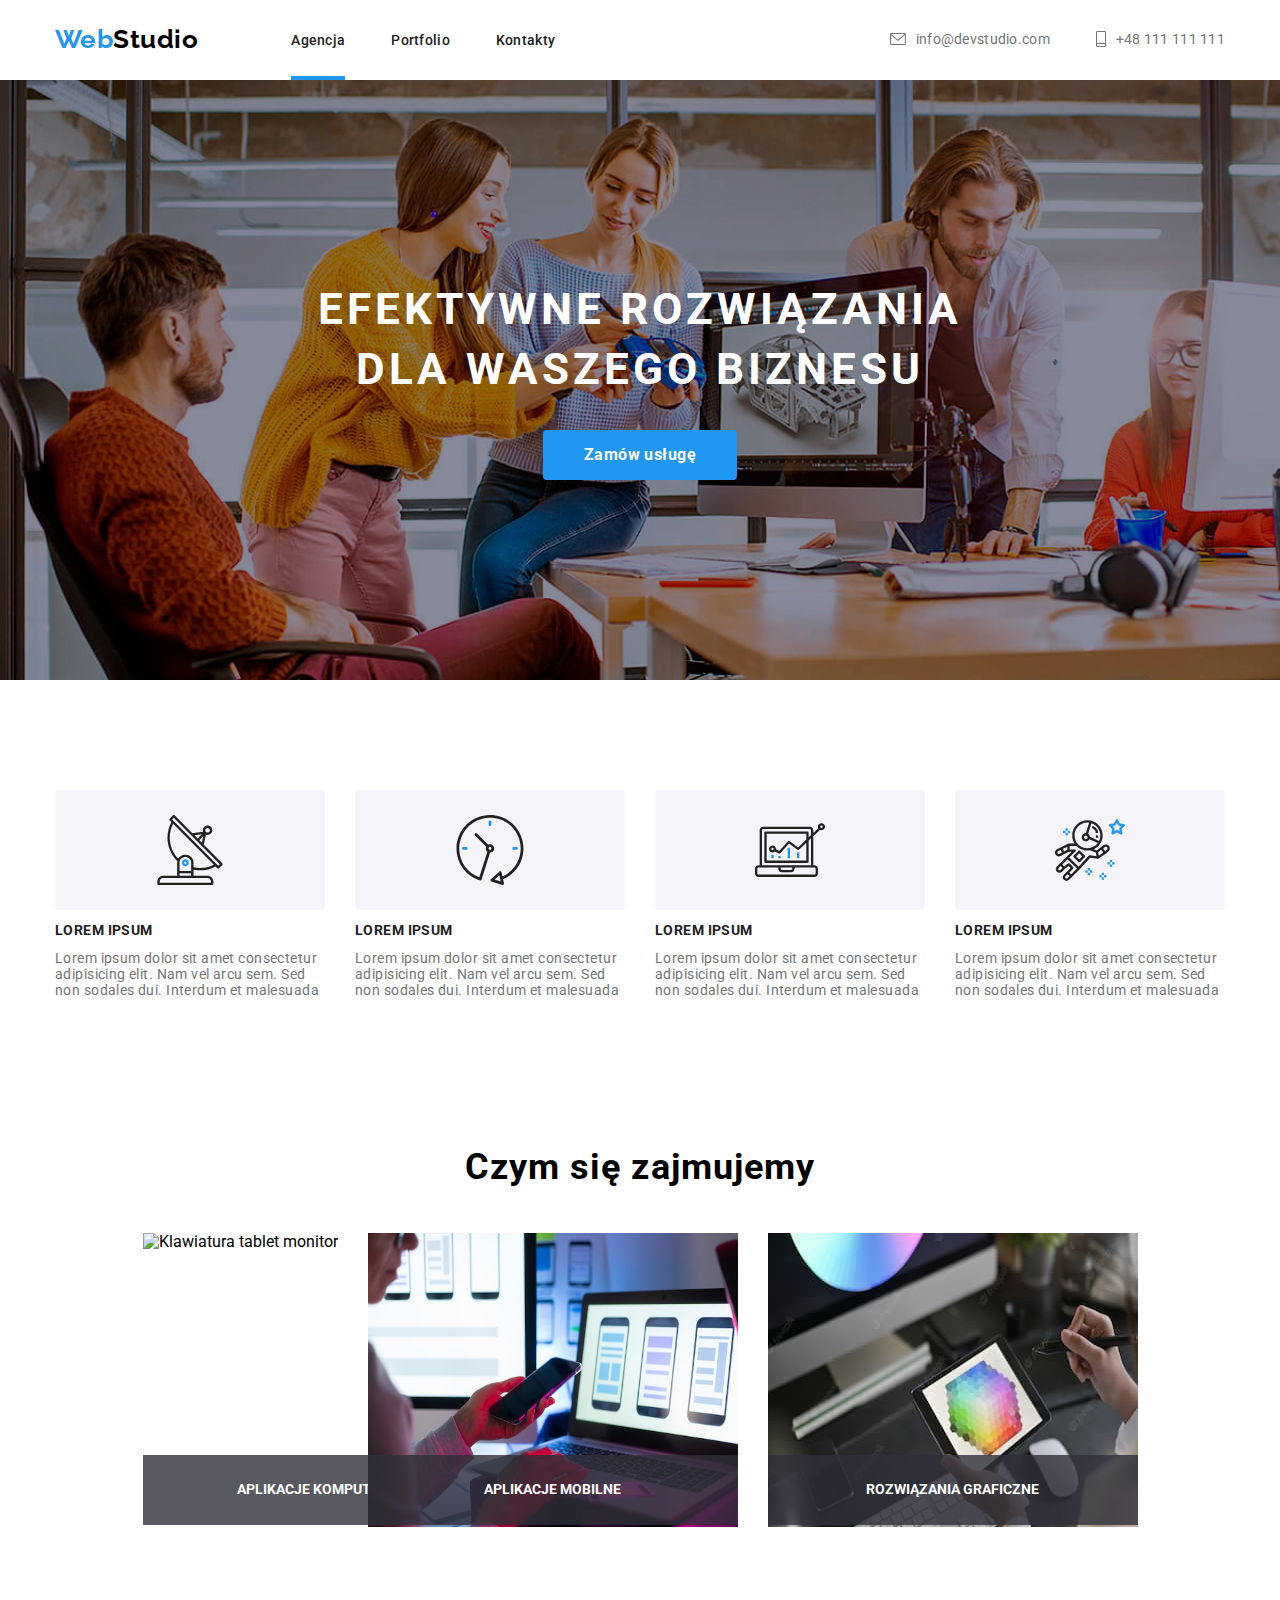
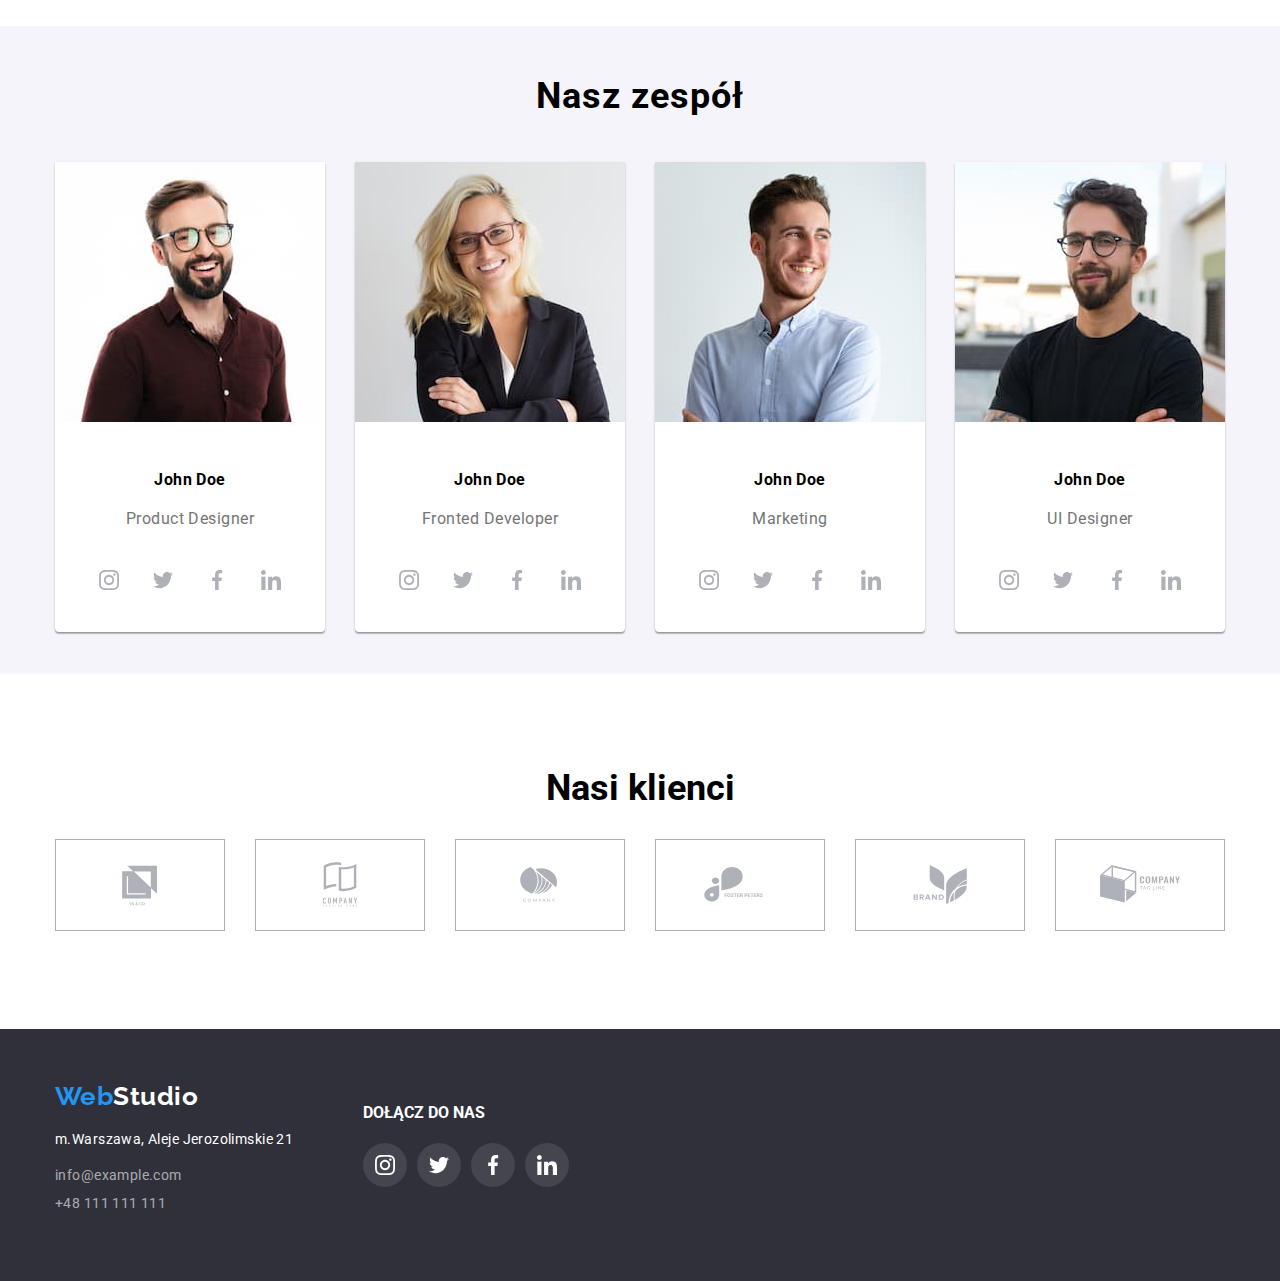
==== commit 5c1e2340: "Add files via upload" ====
--- a/index.html
+++ b/index.html
@@ -32,8 +32,8 @@
                     <div class="headdiv">
                         <nav class="head2">
                             <ul class="head2list">
-                                <li class="nolink-mail"><svg width="16px" height="12px"><use href="./images/icons.svg#icon-envelope"></use></svg><a class="logoup3 nolink" href="mailto:info@devstudio.com">info@devstudio.com</a></li>
-                                <li><svg width="10px" height="16px"><use href="./images/icons.svg#icon-smartphone"></use></svg><a class="logoup3 nolink tel-link" href="tel:+48 111 111 111">+48 111 111 111</a></li>
+                                <li><svg width="16px" height="12px"><use href="./images/icons.svg#icon-mail"></use></svg><a class="logoup3 nolink" href="mailto:info@devstudio.com">info@devstudio.com</a></li>
+                                <li><svg width="10px" height="16px"><use href="./images/icons.svg#icon-phone"></use></svg><a class="logoup3 nolink" href="tel:+48 111 111 111">+48 111 111 111</a></li>
                             </ul>
                         </nav>
                     </div>
@@ -48,7 +48,7 @@
                     <div class="div1box">
                         <h1>efektywne rozwiązania dla waszego biznesu</h1>
                         <button class="sec1-button" type="button" data-modal-open>Zamów usługę</button>
-                        <div class="backdrop is-hidden" data-modal>
+                        <!-- <div class="backdrop is-hidden" data-modal>
                             <div class="modal">
                                 <button class="modal-button-close" data-modal-close><span><svg width="11px" height="11px"><use href="/images/icons.svg#icon-vector"></use></svg></span></button>
                                 <div class="modal-head">
@@ -119,7 +119,7 @@
                                     <button width="50px" height="200px">Wyślij</button>
                                 </div>                                
                             </div>
-                        </div>
+                        </div> -->
                     </div>
                 </div>
             </div>
@@ -316,20 +316,19 @@
                             <li><svg width="20px" height="20px"><use href="./images/icons.svg#icon-linkedin2"></use></svg></li>
                         </ul>
                     </div>
-                    <div class="foot-div-three">
+                    <!-- <div class="foot-div-three">
                         <h4>zapisz się do newslettera</h4>
                         <input
                         type=""
                         placeholder="E-mail"
                         id="">
                         <button class="foot-div-three-button">Zapisz się</button>
-
-                    </div>
+                    </div> -->
                 </div>
             </div>
         </section>
 
      </footer>
-     <script src="./js/modal.js"></script>
+     <!-- <script src="./js/modal.js"></script> -->
 </body>
 </html>--- a/css/styles.css
+++ b/css/styles.css
@@ -74,11 +74,26 @@
 }
 .head2list {
     /* background-color: cornsilk; */
+    display: flex;
+    justify-content: center;
     /* display: flex;
     display: inline-flex;
     justify-content: center;
     align-items: center; 
     margin-right: 10px; */
+}
+.head2list li {
+    /* background-color: blue; */
+    display: flex;
+    align-items: center;
+}
+.head2list svg{ 
+    margin-right: 10px;
+    fill: #757575;
+}
+.head2list svg:hover{
+    cursor: pointer; 
+    fill: #2196F3;
 }
 .logoup {
     font-family: 'Raleway', sans-serif;
@@ -103,7 +118,7 @@
     letter-spacing: 0.02em;
 }
 .logoup3 {
-    background-color: darkgoldenrod;
+    /* background-color: darkgoldenrod; */
     color: #757575;
     font-size: 500;
     font-size: 14px;
@@ -119,13 +134,13 @@
 .logoup3:hover {
     color: #2196F3;
 }
-.nolink-mail {
+/* .nolink-mail { */
     /* display: flex; */
 
     /* background-color: darkseagreen; */
     /* gap: 30px; */
     /* position: relative; */
-}
+/* } */
 /* .nolink-mail::after {
     background-color: darkred;
     width: 100%;
@@ -221,8 +236,13 @@
     display: flex;
     gap: 10px;
 }
-.footdivtwo li {    
-    padding: 14px;
+.footdivtwo li {
+    width: 44px;
+    height: 44px;
+    display: flex;
+    justify-content: center;   
+    align-items: center; 
+    /* padding: 14px; */
     /* border: 1px solid red; */
     border-radius: 50%;
     background-color: rgba(255, 255, 255, 0.1);
@@ -669,8 +689,14 @@
 }
 .teamdivsvg li {
     /* border: 1px solid rgb(152, 146, 158); */
+    /* background-color: crimson; */
     border-radius: 50%;
-    padding: 14px;
+    width: 44px;
+    height: 44px;
+    display: flex;
+    justify-content: center;
+    align-items: center;
+    /* padding: 14px; */
     box-shadow: none;
     }
 .teamdivsvg li:hover {
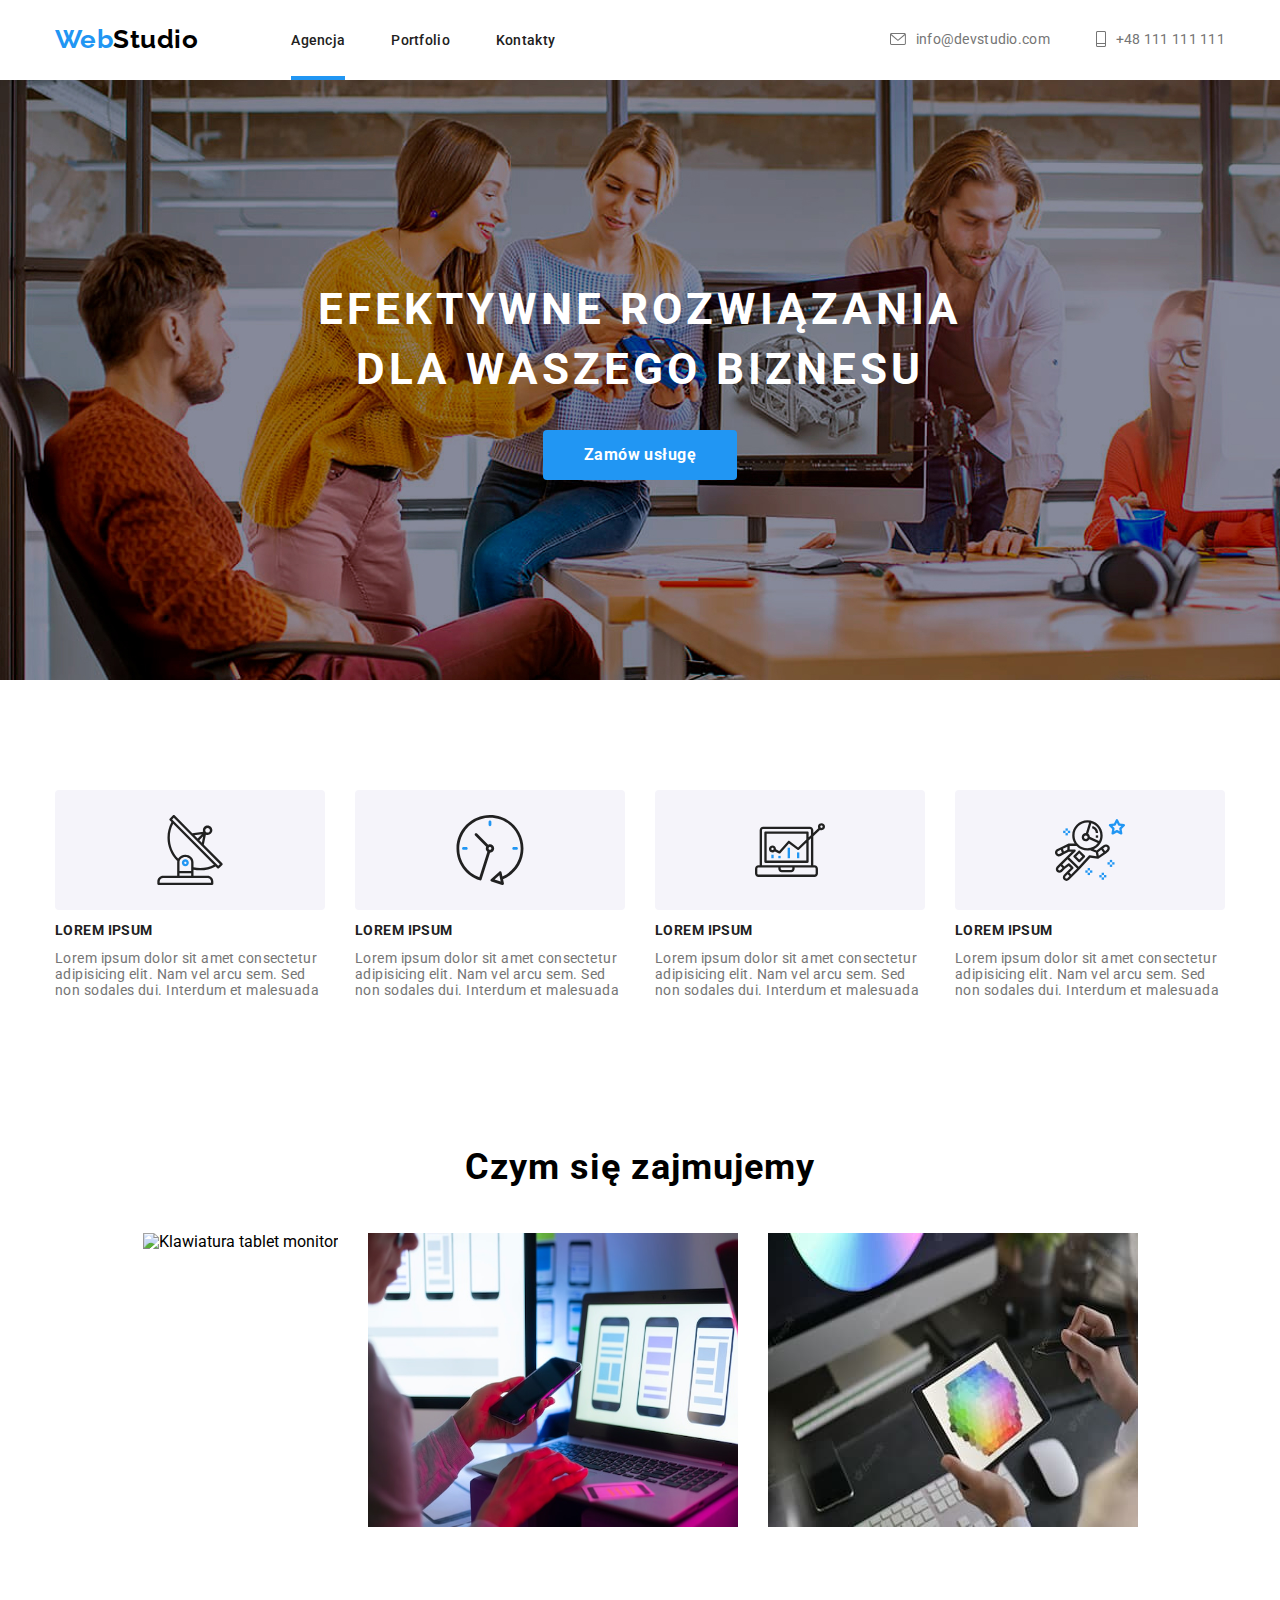
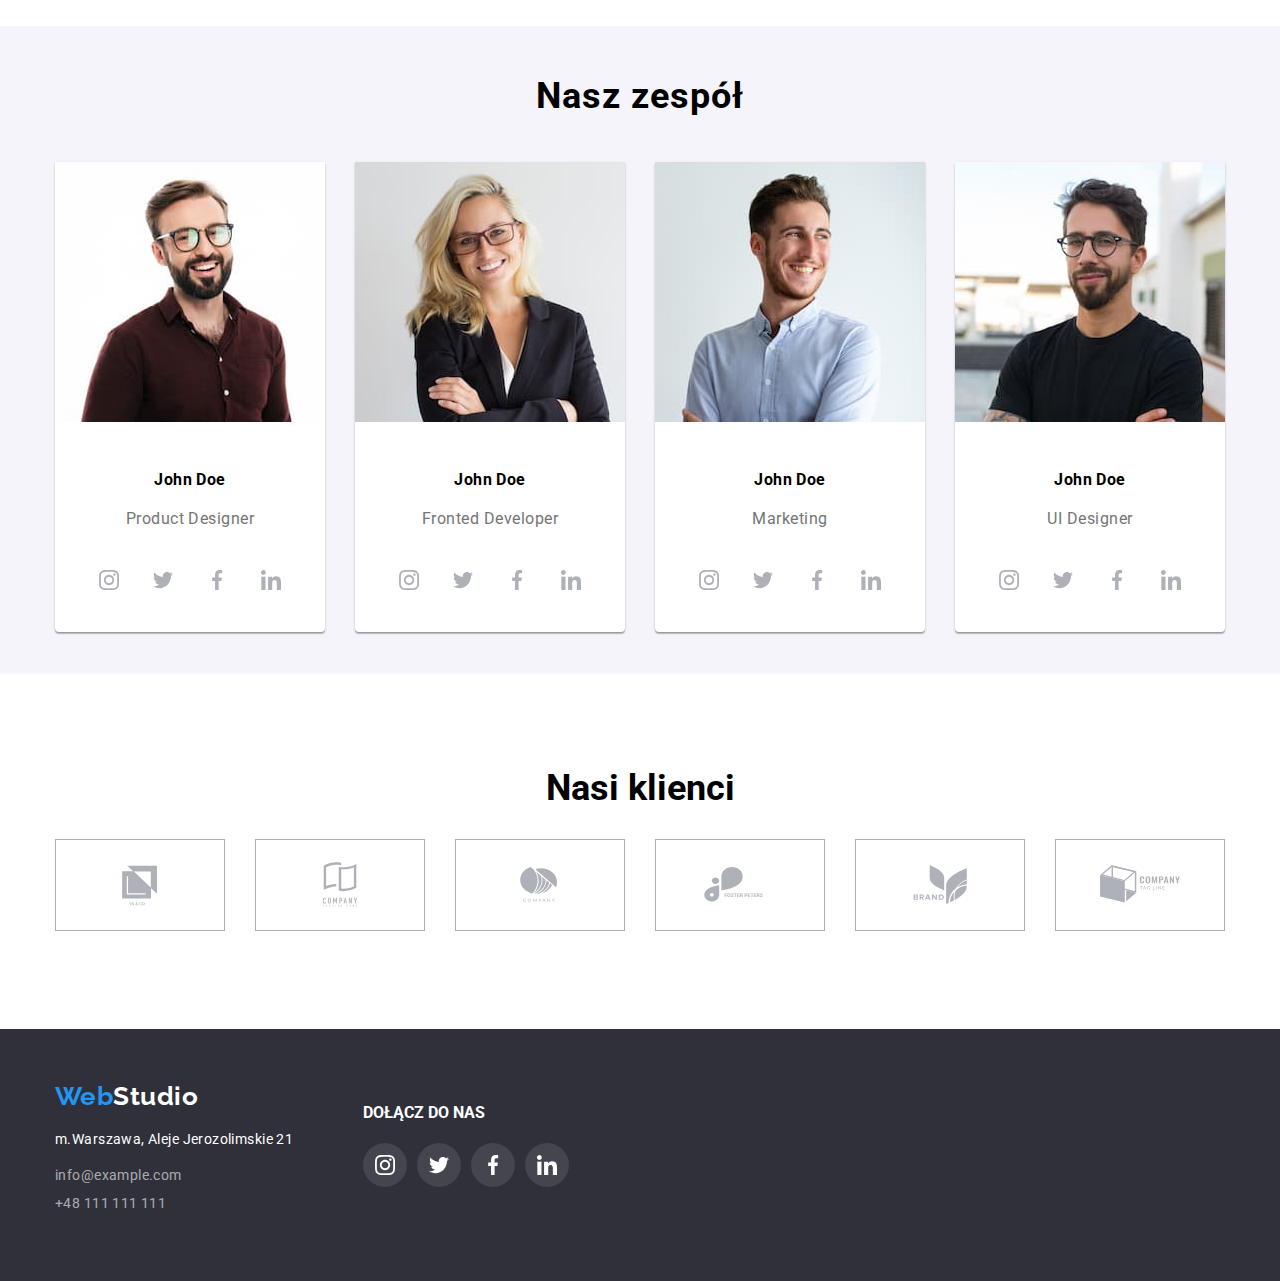
==== commit accf0948: "Add files via upload" ====
--- a/index.html
+++ b/index.html
@@ -177,9 +177,9 @@
                             width="370"
                             height="294"
                             />
-                            <div class="lorem-img-foot">
+                            <!-- <div class="lorem-img-foot">
                                 <h3>aplikacje komputerowe</h3>
-                            </div>
+                            </div> -->
                         </li>
                         <li>
                             <img
@@ -188,9 +188,9 @@
                             width="370"
                             height="294"
                             />
-                            <div class="lorem-img-foot">
+                            <!-- <div class="lorem-img-foot">
                                 <h3>aplikacje mobilne</h3>
-                            </div>
+                            </div> -->
                         </li>
                         <li>
                             <img
@@ -199,9 +199,9 @@
                             width="370"
                             height="294"
                             />
-                            <div class="lorem-img-foot">
+                            <!-- <div class="lorem-img-foot">
                                 <h3>rozwiązania graficzne</h3>
-                            </div>
+                            </div> -->
                         </li>
                     </ul>
                 </div>
